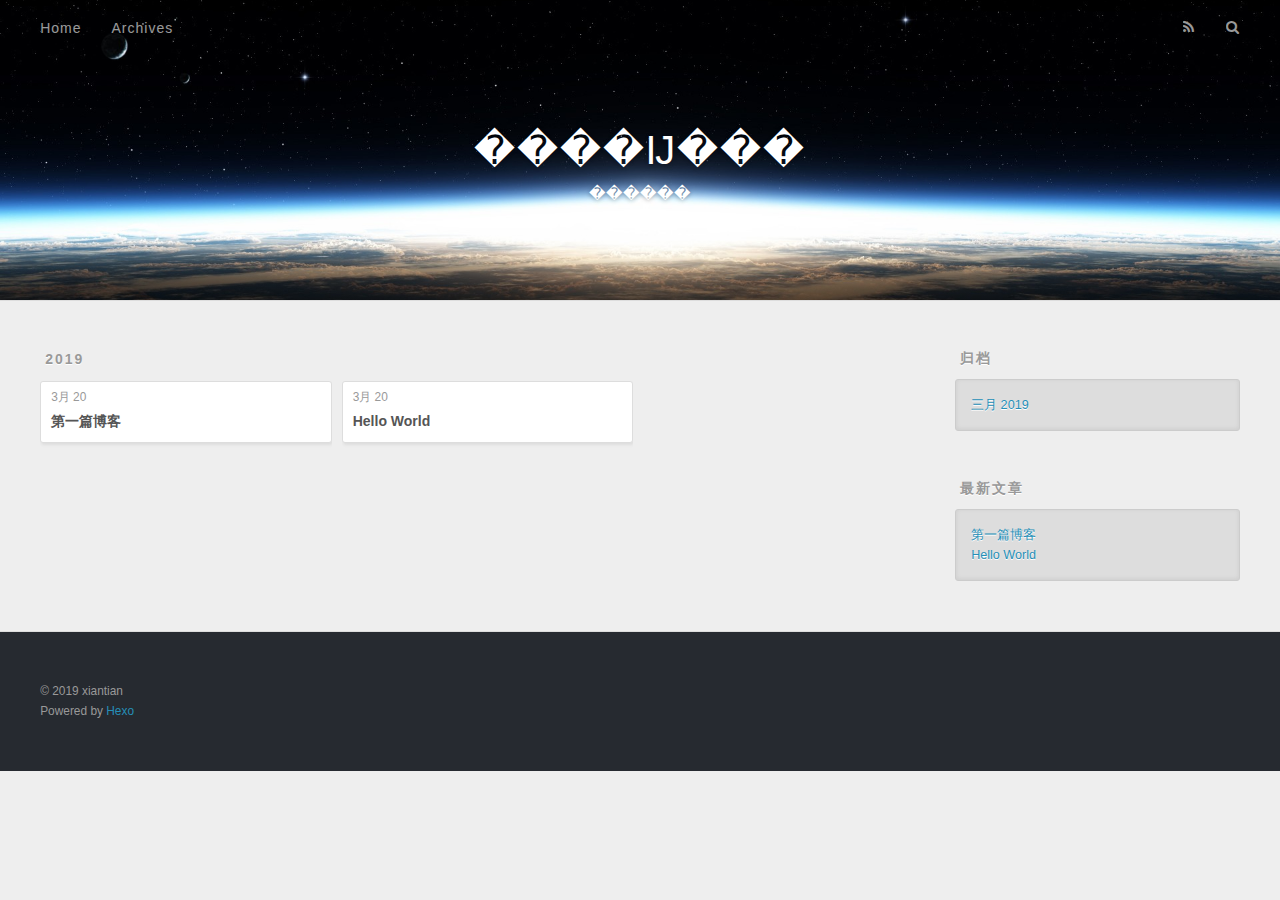
==== archives/index.html @ 9503720c "Site updated: 2019-03-20 21:01:47" ====
<!DOCTYPE html>
<html>
<head><meta name="generator" content="Hexo 3.8.0">
  <meta charset="utf-8">
  

  
  <title>归档 | ����Ĳ���</title>
  <meta name="viewport" content="width=device-width, initial-scale=1, maximum-scale=1">
  <meta name="description" content="�ò���֪ʶ��¼�Լ�ѧϰ�ϵ��������ĵ�">
<meta property="og:type" content="website">
<meta property="og:title" content="����Ĳ���">
<meta property="og:url" content="http://yoursite.com/archives/index.html">
<meta property="og:site_name" content="����Ĳ���">
<meta property="og:description" content="�ò���֪ʶ��¼�Լ�ѧϰ�ϵ��������ĵ�">
<meta property="og:locale" content="zh-CN">
<meta name="twitter:card" content="summary">
<meta name="twitter:title" content="����Ĳ���">
<meta name="twitter:description" content="�ò���֪ʶ��¼�Լ�ѧϰ�ϵ��������ĵ�">
  
    <link rel="alternate" href="/atom.xml" title="����Ĳ���" type="application/atom+xml">
  
  
    <link rel="icon" href="/favicon.png">
  
  
    <link href="//fonts.googleapis.com/css?family=Source+Code+Pro" rel="stylesheet" type="text/css">
  
  <link rel="stylesheet" href="/css/style.css">
</head>
</html>
<body>
  <div id="container">
    <div id="wrap">
      <header id="header">
  <div id="banner"></div>
  <div id="header-outer" class="outer">
    <div id="header-title" class="inner">
      <h1 id="logo-wrap">
        <a href="/" id="logo">����Ĳ���</a>
      </h1>
      
        <h2 id="subtitle-wrap">
          <a href="/" id="subtitle">������</a>
        </h2>
      
    </div>
    <div id="header-inner" class="inner">
      <nav id="main-nav">
        <a id="main-nav-toggle" class="nav-icon"></a>
        
          <a class="main-nav-link" href="/">Home</a>
        
          <a class="main-nav-link" href="/archives">Archives</a>
        
      </nav>
      <nav id="sub-nav">
        
          <a id="nav-rss-link" class="nav-icon" href="/atom.xml" title="RSS Feed"></a>
        
        <a id="nav-search-btn" class="nav-icon" title="搜索"></a>
      </nav>
      <div id="search-form-wrap">
        <form action="//google.com/search" method="get" accept-charset="UTF-8" class="search-form"><input type="search" name="q" class="search-form-input" placeholder="Search"><button type="submit" class="search-form-submit">&#xF002;</button><input type="hidden" name="sitesearch" value="http://yoursite.com"></form>
      </div>
    </div>
  </div>
</header>
      <div class="outer">
        <section id="main">
  
  
    
    
      
      
      <section class="archives-wrap">
        <div class="archive-year-wrap">
          <a href="/archives/2019" class="archive-year">2019</a>
        </div>
        <div class="archives">
    
    <article class="archive-article archive-type-post">
  <div class="archive-article-inner">
    <header class="archive-article-header">
      <a href="/2019/03/20/第一篇博客/" class="archive-article-date">
  <time datetime="2019-03-20T12:40:18.000Z" itemprop="datePublished">3月 20</time>
</a>
      
  
    <h1 itemprop="name">
      <a class="archive-article-title" href="/2019/03/20/第一篇博客/">第一篇博客</a>
    </h1>
  

    </header>
  </div>
</article>
  
    
    
    <article class="archive-article archive-type-post">
  <div class="archive-article-inner">
    <header class="archive-article-header">
      <a href="/2019/03/20/hello-world/" class="archive-article-date">
  <time datetime="2019-03-20T09:54:13.762Z" itemprop="datePublished">3月 20</time>
</a>
      
  
    <h1 itemprop="name">
      <a class="archive-article-title" href="/2019/03/20/hello-world/">Hello World</a>
    </h1>
  

    </header>
  </div>
</article>
  
  
    </div></section>
  


</section>
        
          <aside id="sidebar">
  
    

  
    

  
    
  
    
  <div class="widget-wrap">
    <h3 class="widget-title">归档</h3>
    <div class="widget">
      <ul class="archive-list"><li class="archive-list-item"><a class="archive-list-link" href="/archives/2019/03/">三月 2019</a></li></ul>
    </div>
  </div>


  
    
  <div class="widget-wrap">
    <h3 class="widget-title">最新文章</h3>
    <div class="widget">
      <ul>
        
          <li>
            <a href="/2019/03/20/第一篇博客/">第一篇博客</a>
          </li>
        
          <li>
            <a href="/2019/03/20/hello-world/">Hello World</a>
          </li>
        
      </ul>
    </div>
  </div>

  
</aside>
        
      </div>
      <footer id="footer">
  
  <div class="outer">
    <div id="footer-info" class="inner">
      &copy; 2019 xiantian<br>
      Powered by <a href="http://hexo.io/" target="_blank">Hexo</a>
    </div>
  </div>
</footer>
    </div>
    <nav id="mobile-nav">
  
    <a href="/" class="mobile-nav-link">Home</a>
  
    <a href="/archives" class="mobile-nav-link">Archives</a>
  
</nav>
    

<script src="//ajax.googleapis.com/ajax/libs/jquery/2.0.3/jquery.min.js"></script>


  <link rel="stylesheet" href="/fancybox/jquery.fancybox.css">
  <script src="/fancybox/jquery.fancybox.pack.js"></script>


<script src="/js/script.js"></script>



  </div>
</body>
</html>
---- css/style.css ----
body {
  width: 100%;
}
body:before,
body:after {
  content: "";
  display: table;
}
body:after {
  clear: both;
}
html,
body,
div,
span,
applet,
object,
iframe,
h1,
h2,
h3,
h4,
h5,
h6,
p,
blockquote,
pre,
a,
abbr,
acronym,
address,
big,
cite,
code,
del,
dfn,
em,
img,
ins,
kbd,
q,
s,
samp,
small,
strike,
strong,
sub,
sup,
tt,
var,
dl,
dt,
dd,
ol,
ul,
li,
fieldset,
form,
label,
legend,
table,
caption,
tbody,
tfoot,
thead,
tr,
th,
td {
  margin: 0;
  padding: 0;
  border: 0;
  outline: 0;
  font-weight: inherit;
  font-style: inherit;
  font-family: inherit;
  font-size: 100%;
  vertical-align: baseline;
}
body {
  line-height: 1;
  color: #000;
  background: #fff;
}
ol,
ul {
  list-style: none;
}
table {
  border-collapse: separate;
  border-spacing: 0;
  vertical-align: middle;
}
caption,
th,
td {
  text-align: left;
  font-weight: normal;
  vertical-align: middle;
}
a img {
  border: none;
}
input,
button {
  margin: 0;
  padding: 0;
}
input::-moz-focus-inner,
button::-moz-focus-inner {
  border: 0;
  padding: 0;
}
@font-face {
  font-family: FontAwesome;
  font-style: normal;
  font-weight: normal;
  src: url("fonts/fontawesome-webfont.eot?v=#4.0.3");
  src: url("fonts/fontawesome-webfont.eot?#iefix&v=#4.0.3") format("embedded-opentype"), url("fonts/fontawesome-webfont.woff?v=#4.0.3") format("woff"), url("fonts/fontawesome-webfont.ttf?v=#4.0.3") format("truetype"), url("fonts/fontawesome-webfont.svg#fontawesomeregular?v=#4.0.3") format("svg");
}
html,
body,
#container {
  height: 100%;
}
body {
  background: #eee;
  font: 14px -apple-system, BlinkMacSystemFont, "Segoe UI", "Roboto", "Oxygen", "Ubuntu", "Cantarell", "Fira Sans", "Droid Sans", "Helvetica Neue", sans-serif;
  -webkit-text-size-adjust: 100%;
}
.outer {
  max-width: 1220px;
  margin: 0 auto;
  padding: 0 20px;
}
.outer:before,
.outer:after {
  content: "";
  display: table;
}
.outer:after {
  clear: both;
}
.inner {
  display: inline;
  float: left;
  width: 98.33333333333333%;
  margin: 0 0.833333333333333%;
}
.left,
.alignleft {
  float: left;
}
.right,
.alignright {
  float: right;
}
.clear {
  clear: both;
}
#container {
  position: relative;
}
.mobile-nav-on {
  overflow: hidden;
}
#wrap {
  height: 100%;
  width: 100%;
  position: absolute;
  top: 0;
  left: 0;
  -webkit-transition: 0.2s ease-out;
  -moz-transition: 0.2s ease-out;
  -ms-transition: 0.2s ease-out;
  transition: 0.2s ease-out;
  z-index: 1;
  background: #eee;
}
.mobile-nav-on #wrap {
  left: 280px;
}
@media screen and (min-width: 768px) {
  #main {
    display: inline;
    float: left;
    width: 73.33333333333333%;
    margin: 0 0.833333333333333%;
  }
}
.article-date,
.article-category-link,
.archive-year,
.widget-title {
  text-decoration: none;
  text-transform: uppercase;
  letter-spacing: 2px;
  color: #999;
  margin-bottom: 1em;
  margin-left: 5px;
  line-height: 1em;
  text-shadow: 0 1px #fff;
  font-weight: bold;
}
.article-inner,
.archive-article-inner {
  background: #fff;
  -webkit-box-shadow: 1px 2px 3px #ddd;
  box-shadow: 1px 2px 3px #ddd;
  border: 1px solid #ddd;
  border-radius: 3px;
}
.article-entry h1,
.widget h1 {
  font-size: 2em;
}
.article-entry h2,
.widget h2 {
  font-size: 1.5em;
}
.article-entry h3,
.widget h3 {
  font-size: 1.3em;
}
.article-entry h4,
.widget h4 {
  font-size: 1.2em;
}
.article-entry h5,
.widget h5 {
  font-size: 1em;
}
.article-entry h6,
.widget h6 {
  font-size: 1em;
  color: #999;
}
.article-entry hr,
.widget hr {
  border: 1px dashed #ddd;
}
.article-entry strong,
.widget strong {
  font-weight: bold;
}
.article-entry em,
.widget em,
.article-entry cite,
.widget cite {
  font-style: italic;
}
.article-entry sup,
.widget sup,
.article-entry sub,
.widget sub {
  font-size: 0.75em;
  line-height: 0;
  position: relative;
  vertical-align: baseline;
}
.article-entry sup,
.widget sup {
  top: -0.5em;
}
.article-entry sub,
.widget sub {
  bottom: -0.2em;
}
.article-entry small,
.widget small {
  font-size: 0.85em;
}
.article-entry acronym,
.widget acronym,
.article-entry abbr,
.widget abbr {
  border-bottom: 1px dotted;
}
.article-entry ul,
.widget ul,
.article-entry ol,
.widget ol,
.article-entry dl,
.widget dl {
  margin: 0 20px;
  line-height: 1.6em;
}
.article-entry ul ul,
.widget ul ul,
.article-entry ol ul,
.widget ol ul,
.article-entry ul ol,
.widget ul ol,
.article-entry ol ol,
.widget ol ol {
  margin-top: 0;
  margin-bottom: 0;
}
.article-entry ul,
.widget ul {
  list-style: disc;
}
.article-entry ol,
.widget ol {
  list-style: decimal;
}
.article-entry dt,
.widget dt {
  font-weight: bold;
}
#header {
  height: 300px;
  position: relative;
  border-bottom: 1px solid #ddd;
}
#header:before,
#header:after {
  content: "";
  position: absolute;
  left: 0;
  right: 0;
  height: 40px;
}
#header:before {
  top: 0;
  background: -webkit-linear-gradient(rgba(0,0,0,0.2), transparent);
  background: -moz-linear-gradient(rgba(0,0,0,0.2), transparent);
  background: -ms-linear-gradient(rgba(0,0,0,0.2), transparent);
  background: linear-gradient(rgba(0,0,0,0.2), transparent);
}
#header:after {
  bottom: 0;
  background: -webkit-linear-gradient(transparent, rgba(0,0,0,0.2));
  background: -moz-linear-gradient(transparent, rgba(0,0,0,0.2));
  background: -ms-linear-gradient(transparent, rgba(0,0,0,0.2));
  background: linear-gradient(transparent, rgba(0,0,0,0.2));
}
#header-outer {
  height: 100%;
  position: relative;
}
#header-inner {
  position: relative;
  overflow: hidden;
}
#banner {
  position: absolute;
  top: 0;
  left: 0;
  width: 100%;
  height: 100%;
  background: url("images/banner.jpg") center #000;
  -webkit-background-size: cover;
  -moz-background-size: cover;
  background-size: cover;
  z-index: -1;
}
#header-title {
  text-align: center;
  height: 40px;
  position: absolute;
  top: 50%;
  left: 0;
  margin-top: -20px;
}
#logo,
#subtitle {
  text-decoration: none;
  color: #fff;
  font-weight: 300;
  text-shadow: 0 1px 4px rgba(0,0,0,0.3);
}
#logo {
  font-size: 40px;
  line-height: 40px;
  letter-spacing: 2px;
}
#subtitle {
  font-size: 16px;
  line-height: 16px;
  letter-spacing: 1px;
}
#subtitle-wrap {
  margin-top: 16px;
}
#main-nav {
  float: left;
  margin-left: -15px;
}
.nav-icon,
.main-nav-link {
  float: left;
  color: #fff;
  opacity: 0.6;
  text-decoration: none;
  text-shadow: 0 1px rgba(0,0,0,0.2);
  -webkit-transition: opacity 0.2s;
  -moz-transition: opacity 0.2s;
  -ms-transition: opacity 0.2s;
  transition: opacity 0.2s;
  display: block;
  padding: 20px 15px;
}
.nav-icon:hover,
.main-nav-link:hover {
  opacity: 1;
}
.nav-icon {
  font-family: FontAwesome;
  text-align: center;
  font-size: 14px;
  width: 14px;
  height: 14px;
  padding: 20px 15px;
  position: relative;
  cursor: pointer;
}
.main-nav-link {
  font-weight: 300;
  letter-spacing: 1px;
}
@media screen and (max-width: 479px) {
  .main-nav-link {
    display: none;
  }
}
#main-nav-toggle {
  display: none;
}
#main-nav-toggle:before {
  content: "\f0c9";
}
@media screen and (max-width: 479px) {
  #main-nav-toggle {
    display: block;
  }
}
#sub-nav {
  float: right;
  margin-right: -15px;
}
#nav-rss-link:before {
  content: "\f09e";
}
#nav-search-btn:before {
  content: "\f002";
}
#search-form-wrap {
  position: absolute;
  top: 15px;
  width: 150px;
  height: 30px;
  right: -150px;
  opacity: 0;
  -webkit-transition: 0.2s ease-out;
  -moz-transition: 0.2s ease-out;
  -ms-transition: 0.2s ease-out;
  transition: 0.2s ease-out;
}
#search-form-wrap.on {
  opacity: 1;
  right: 0;
}
@media screen and (max-width: 479px) {
  #search-form-wrap {
    width: 100%;
    right: -100%;
  }
}
.search-form {
  position: absolute;
  top: 0;
  left: 0;
  right: 0;
  background: #fff;
  padding: 5px 15px;
  border-radius: 15px;
  -webkit-box-shadow: 0 0 10px rgba(0,0,0,0.3);
  box-shadow: 0 0 10px rgba(0,0,0,0.3);
}
.search-form-input {
  border: none;
  background: none;
  color: #555;
  width: 100%;
  font: 13px -apple-system, BlinkMacSystemFont, "Segoe UI", "Roboto", "Oxygen", "Ubuntu", "Cantarell", "Fira Sans", "Droid Sans", "Helvetica Neue", sans-serif;
  outline: none;
}
.search-form-input::-webkit-search-results-decoration,
.search-form-input::-webkit-search-cancel-button {
  -webkit-appearance: none;
}
.search-form-submit {
  position: absolute;
  top: 50%;
  right: 10px;
  margin-top: -7px;
  font: 13px FontAwesome;
  border: none;
  background: none;
  color: #bbb;
  cursor: pointer;
}
.search-form-submit:hover,
.search-form-submit:focus {
  color: #777;
}
.article {
  margin: 50px 0;
}
.article-inner {
  overflow: hidden;
}
.article-meta:before,
.article-meta:after {
  content: "";
  display: table;
}
.article-meta:after {
  clear: both;
}
.article-date {
  float: left;
}
.article-category {
  float: left;
  line-height: 1em;
  color: #ccc;
  text-shadow: 0 1px #fff;
  margin-left: 8px;
}
.article-category:before {
  content: "\2022";
}
.article-category-link {
  margin: 0 12px 1em;
}
.article-header {
  padding: 20px 20px 0;
}
.article-title {
  text-decoration: none;
  font-size: 2em;
  font-weight: bold;
  color: #555;
  line-height: 1.1em;
  -webkit-transition: color 0.2s;
  -moz-transition: color 0.2s;
  -ms-transition: color 0.2s;
  transition: color 0.2s;
}
a.article-title:hover {
  color: #258fb8;
}
.article-entry {
  color: #555;
  padding: 0 20px;
}
.article-entry:before,
.article-entry:after {
  content: "";
  display: table;
}
.article-entry:after {
  clear: both;
}
.article-entry p,
.article-entry table {
  line-height: 1.6em;
  margin: 1.6em 0;
}
.article-entry h1,
.article-entry h2,
.article-entry h3,
.article-entry h4,
.article-entry h5,
.article-entry h6 {
  font-weight: bold;
}
.article-entry h1,
.article-entry h2,
.article-entry h3,
.article-entry h4,
.article-entry h5,
.article-entry h6 {
  line-height: 1.1em;
  margin: 1.1em 0;
}
.article-entry a {
  color: #258fb8;
  text-decoration: none;
}
.article-entry a:hover {
  text-decoration: underline;
}
.article-entry ul,
.article-entry ol,
.article-entry dl {
  margin-top: 1.6em;
  margin-bottom: 1.6em;
}
.article-entry img,
.article-entry video {
  max-width: 100%;
  height: auto;
  display: block;
  margin: auto;
}
.article-entry iframe {
  border: none;
}
.article-entry table {
  width: 100%;
  border-collapse: collapse;
  border-spacing: 0;
}
.article-entry th {
  font-weight: bold;
  border-bottom: 3px solid #ddd;
  padding-bottom: 0.5em;
}
.article-entry td {
  border-bottom: 1px solid #ddd;
  padding: 10px 0;
}
.article-entry blockquote {
  font-family: Georgia, "Times New Roman", serif;
  font-size: 1.4em;
  margin: 1.6em 20px;
  text-align: center;
}
.article-entry blockquote footer {
  font-size: 14px;
  margin: 1.6em 0;
  font-family: -apple-system, BlinkMacSystemFont, "Segoe UI", "Roboto", "Oxygen", "Ubuntu", "Cantarell", "Fira Sans", "Droid Sans", "Helvetica Neue", sans-serif;
}
.article-entry blockquote footer cite:before {
  content: "—";
  padding: 0 0.5em;
}
.article-entry .pullquote {
  text-align: left;
  width: 45%;
  margin: 0;
}
.article-entry .pullquote.left {
  margin-left: 0.5em;
  margin-right: 1em;
}
.article-entry .pullquote.right {
  margin-right: 0.5em;
  margin-left: 1em;
}
.article-entry .caption {
  color: #999;
  display: block;
  font-size: 0.9em;
  margin-top: 0.5em;
  position: relative;
  text-align: center;
}
.article-entry .video-container {
  position: relative;
  padding-top: 56.25%;
  height: 0;
  overflow: hidden;
}
.article-entry .video-container iframe,
.article-entry .video-container object,
.article-entry .video-container embed {
  position: absolute;
  top: 0;
  left: 0;
  width: 100%;
  height: 100%;
  margin-top: 0;
}
.article-more-link a {
  display: inline-block;
  line-height: 1em;
  padding: 6px 15px;
  border-radius: 15px;
  background: #eee;
  color: #999;
  text-shadow: 0 1px #fff;
  text-decoration: none;
}
.article-more-link a:hover {
  background: #258fb8;
  color: #fff;
  text-decoration: none;
  text-shadow: 0 1px #1e7293;
}
.article-footer {
  font-size: 0.85em;
  line-height: 1.6em;
  border-top: 1px solid #ddd;
  padding-top: 1.6em;
  margin: 0 20px 20px;
}
.article-footer:before,
.article-footer:after {
  content: "";
  display: table;
}
.article-footer:after {
  clear: both;
}
.article-footer a {
  color: #999;
  text-decoration: none;
}
.article-footer a:hover {
  color: #555;
}
.article-tag-list-item {
  float: left;
  margin-right: 10px;
}
.article-tag-list-link:before {
  content: "#";
}
.article-comment-link {
  float: right;
}
.article-comment-link:before {
  content: "\f075";
  font-family: FontAwesome;
  padding-right: 8px;
}
.article-share-link {
  cursor: pointer;
  float: right;
  margin-left: 20px;
}
.article-share-link:before {
  content: "\f064";
  font-family: FontAwesome;
  padding-right: 6px;
}
#article-nav {
  position: relative;
}
#article-nav:before,
#article-nav:after {
  content: "";
  display: table;
}
#article-nav:after {
  clear: both;
}
@media screen and (min-width: 768px) {
  #article-nav {
    margin: 50px 0;
  }
  #article-nav:before {
    width: 8px;
    height: 8px;
    position: absolute;
    top: 50%;
    left: 50%;
    margin-top: -4px;
    margin-left: -4px;
    content: "";
    border-radius: 50%;
    background: #ddd;
    -webkit-box-shadow: 0 1px 2px #fff;
    box-shadow: 0 1px 2px #fff;
  }
}
.article-nav-link-wrap {
  text-decoration: none;
  text-shadow: 0 1px #fff;
  color: #999;
  -webkit-box-sizing: border-box;
  -moz-box-sizing: border-box;
  box-sizing: border-box;
  margin-top: 50px;
  text-align: center;
  display: block;
}
.article-nav-link-wrap:hover {
  color: #555;
}
@media screen and (min-width: 768px) {
  .article-nav-link-wrap {
    width: 50%;
    margin-top: 0;
  }
}
@media screen and (min-width: 768px) {
  #article-nav-newer {
    float: left;
    text-align: right;
    padding-right: 20px;
  }
}
@media screen and (min-width: 768px) {
  #article-nav-older {
    float: right;
    text-align: left;
    padding-left: 20px;
  }
}
.article-nav-caption {
  text-transform: uppercase;
  letter-spacing: 2px;
  color: #ddd;
  line-height: 1em;
  font-weight: bold;
}
#article-nav-newer .article-nav-caption {
  margin-right: -2px;
}
.article-nav-title {
  font-size: 0.85em;
  line-height: 1.6em;
  margin-top: 0.5em;
}
.article-share-box {
  position: absolute;
  display: none;
  background: #fff;
  -webkit-box-shadow: 1px 2px 10px rgba(0,0,0,0.2);
  box-shadow: 1px 2px 10px rgba(0,0,0,0.2);
  border-radius: 3px;
  margin-left: -145px;
  overflow: hidden;
  z-index: 1;
}
.article-share-box.on {
  display: block;
}
.article-share-input {
  width: 100%;
  background: none;
  -webkit-box-sizing: border-box;
  -moz-box-sizing: border-box;
  box-sizing: border-box;
  font: 14px -apple-system, BlinkMacSystemFont, "Segoe UI", "Roboto", "Oxygen", "Ubuntu", "Cantarell", "Fira Sans", "Droid Sans", "Helvetica Neue", sans-serif;
  padding: 0 15px;
  color: #555;
  outline: none;
  border: 1px solid #ddd;
  border-radius: 3px 3px 0 0;
  height: 36px;
  line-height: 36px;
}
.article-share-links {
  background: #eee;
}
.article-share-links:before,
.article-share-links:after {
  content: "";
  display: table;
}
.article-share-links:after {
  clear: both;
}
.article-share-twitter,
.article-share-facebook,
.article-share-pinterest,
.article-share-google {
  width: 50px;
  height: 36px;
  display: block;
  float: left;
  position: relative;
  color: #999;
  text-shadow: 0 1px #fff;
}
.article-share-twitter:before,
.article-share-facebook:before,
.article-share-pinterest:before,
.article-share-google:before {
  font-size: 20px;
  font-family: FontAwesome;
  width: 20px;
  height: 20px;
  position: absolute;
  top: 50%;
  left: 50%;
  margin-top: -10px;
  margin-left: -10px;
  text-align: center;
}
.article-share-twitter:hover,
.article-share-facebook:hover,
.article-share-pinterest:hover,
.article-share-google:hover {
  color: #fff;
}
.article-share-twitter:before {
  content: "\f099";
}
.article-share-twitter:hover {
  background: #00aced;
  text-shadow: 0 1px #008abe;
}
.article-share-facebook:before {
  content: "\f09a";
}
.article-share-facebook:hover {
  background: #3b5998;
  text-shadow: 0 1px #2f477a;
}
.article-share-pinterest:before {
  content: "\f0d2";
}
.article-share-pinterest:hover {
  background: #cb2027;
  text-shadow: 0 1px #a21a1f;
}
.article-share-google:before {
  content: "\f0d5";
}
.article-share-google:hover {
  background: #dd4b39;
  text-shadow: 0 1px #be3221;
}
.article-gallery {
  background: #000;
  position: relative;
}
.article-gallery-photos {
  position: relative;
  overflow: hidden;
}
.article-gallery-img {
  display: none;
  max-width: 100%;
}
.article-gallery-img:first-child {
  display: block;
}
.article-gallery-img.loaded {
  position: absolute;
  display: block;
}
.article-gallery-img img {
  display: block;
  max-width: 100%;
  margin: 0 auto;
}
#comments {
  background: #fff;
  -webkit-box-shadow: 1px 2px 3px #ddd;
  box-shadow: 1px 2px 3px #ddd;
  padding: 20px;
  border: 1px solid #ddd;
  border-radius: 3px;
  margin: 50px 0;
}
#comments a {
  color: #258fb8;
}
.archives-wrap {
  margin: 50px 0;
}
.archives:before,
.archives:after {
  content: "";
  display: table;
}
.archives:after {
  clear: both;
}
.archive-year-wrap {
  margin-bottom: 1em;
}
.archives {
  -webkit-column-gap: 10px;
  -moz-column-gap: 10px;
  column-gap: 10px;
}
@media screen and (min-width: 480px) and (max-width: 767px) {
  .archives {
    -webkit-column-count: 2;
    -moz-column-count: 2;
    column-count: 2;
  }
}
@media screen and (min-width: 768px) {
  .archives {
    -webkit-column-count: 3;
    -moz-column-count: 3;
    column-count: 3;
  }
}
.archive-article {
  -webkit-column-break-inside: avoid;
  page-break-inside: avoid;
  overflow: hidden;
  break-inside: avoid-column;
}
.archive-article-inner {
  padding: 10px;
  margin-bottom: 15px;
}
.archive-article-title {
  text-decoration: none;
  font-weight: bold;
  color: #555;
  -webkit-transition: color 0.2s;
  -moz-transition: color 0.2s;
  -ms-transition: color 0.2s;
  transition: color 0.2s;
  line-height: 1.6em;
}
.archive-article-title:hover {
  color: #258fb8;
}
.archive-article-footer {
  margin-top: 1em;
}
.archive-article-date {
  color: #999;
  text-decoration: none;
  font-size: 0.85em;
  line-height: 1em;
  margin-bottom: 0.5em;
  display: block;
}
#page-nav {
  margin: 50px auto;
  background: #fff;
  -webkit-box-shadow: 1px 2px 3px #ddd;
  box-shadow: 1px 2px 3px #ddd;
  border: 1px solid #ddd;
  border-radius: 3px;
  text-align: center;
  color: #999;
  overflow: hidden;
}
#page-nav:before,
#page-nav:after {
  content: "";
  display: table;
}
#page-nav:after {
  clear: both;
}
#page-nav a,
#page-nav span {
  padding: 10px 20px;
  line-height: 1;
  height: 2ex;
}
#page-nav a {
  color: #999;
  text-decoration: none;
}
#page-nav a:hover {
  background: #999;
  color: #fff;
}
#page-nav .prev {
  float: left;
}
#page-nav .next {
  float: right;
}
#page-nav .page-number {
  display: inline-block;
}
@media screen and (max-width: 479px) {
  #page-nav .page-number {
    display: none;
  }
}
#page-nav .current {
  color: #555;
  font-weight: bold;
}
#page-nav .space {
  color: #ddd;
}
#footer {
  background: #262a30;
  padding: 50px 0;
  border-top: 1px solid #ddd;
  color: #999;
}
#footer a {
  color: #258fb8;
  text-decoration: none;
}
#footer a:hover {
  text-decoration: underline;
}
#footer-info {
  line-height: 1.6em;
  font-size: 0.85em;
}
.article-entry pre,
.article-entry .highlight {
  background: #2d2d2d;
  margin: 0 -20px;
  padding: 15px 20px;
  border-style: solid;
  border-color: #ddd;
  border-width: 1px 0;
  overflow: auto;
  color: #ccc;
  line-height: 22.400000000000002px;
}
.article-entry .highlight .gutter pre,
.article-entry .gist .gist-file .gist-data .line-numbers {
  color: #666;
  font-size: 0.85em;
}
.article-entry pre,
.article-entry code {
  font-family: "Source Code Pro", Consolas, Monaco, Menlo, Consolas, monospace;
}
.article-entry code {
  background: #eee;
  text-shadow: 0 1px #fff;
  padding: 0 0.3em;
}
.article-entry pre code {
  background: none;
  text-shadow: none;
  padding: 0;
}
.article-entry .highlight pre {
  border: none;
  margin: 0;
  padding: 0;
}
.article-entry .highlight table {
  margin: 0;
  width: auto;
}
.article-entry .highlight td {
  border: none;
  padding: 0;
}
.article-entry .highlight figcaption {
  font-size: 0.85em;
  color: #999;
  line-height: 1em;
  margin-bottom: 1em;
}
.article-entry .highlight figcaption:before,
.article-entry .highlight figcaption:after {
  content: "";
  display: table;
}
.article-entry .highlight figcaption:after {
  clear: both;
}
.article-entry .highlight figcaption a {
  float: right;
}
.article-entry .highlight .gutter pre {
  text-align: right;
  padding-right: 20px;
}
.article-entry .highlight .line {
  height: 22.400000000000002px;
}
.article-entry .highlight .line.marked {
  background: #515151;
}
.article-entry .gist {
  margin: 0 -20px;
  border-style: solid;
  border-color: #ddd;
  border-width: 1px 0;
  background: #2d2d2d;
  padding: 15px 20px 15px 0;
}
.article-entry .gist .gist-file {
  border: none;
  font-family: "Source Code Pro", Consolas, Monaco, Menlo, Consolas, monospace;
  margin: 0;
}
.article-entry .gist .gist-file .gist-data {
  background: none;
  border: none;
}
.article-entry .gist .gist-file .gist-data .line-numbers {
  background: none;
  border: none;
  padding: 0 20px 0 0;
}
.article-entry .gist .gist-file .gist-data .line-data {
  padding: 0 !important;
}
.article-entry .gist .gist-file .highlight {
  margin: 0;
  padding: 0;
  border: none;
}
.article-entry .gist .gist-file .gist-meta {
  background: #2d2d2d;
  color: #999;
  font: 0.85em -apple-system, BlinkMacSystemFont, "Segoe UI", "Roboto", "Oxygen", "Ubuntu", "Cantarell", "Fira Sans", "Droid Sans", "Helvetica Neue", sans-serif;
  text-shadow: 0 0;
  padding: 0;
  margin-top: 1em;
  margin-left: 20px;
}
.article-entry .gist .gist-file .gist-meta a {
  color: #258fb8;
  font-weight: normal;
}
.article-entry .gist .gist-file .gist-meta a:hover {
  text-decoration: underline;
}
pre .comment,
pre .title {
  color: #999;
}
pre .variable,
pre .attribute,
pre .tag,
pre .regexp,
pre .ruby .constant,
pre .xml .tag .title,
pre .xml .pi,
pre .xml .doctype,
pre .html .doctype,
pre .css .id,
pre .css .class,
pre .css .pseudo {
  color: #f2777a;
}
pre .number,
pre .preprocessor,
pre .built_in,
pre .literal,
pre .params,
pre .constant {
  color: #f99157;
}
pre .class,
pre .ruby .class .title,
pre .css .rules .attribute {
  color: #9c9;
}
pre .string,
pre .value,
pre .inheritance,
pre .header,
pre .ruby .symbol,
pre .xml .cdata {
  color: #9c9;
}
pre .css .hexcolor {
  color: #6cc;
}
pre .function,
pre .python .decorator,
pre .python .title,
pre .ruby .function .title,
pre .ruby .title .keyword,
pre .perl .sub,
pre .javascript .title,
pre .coffeescript .title {
  color: #69c;
}
pre .keyword,
pre .javascript .function {
  color: #c9c;
}
@media screen and (max-width: 479px) {
  #mobile-nav {
    position: absolute;
    top: 0;
    left: 0;
    width: 280px;
    height: 100%;
    background: #191919;
    border-right: 1px solid #fff;
  }
}
@media screen and (max-width: 479px) {
  .mobile-nav-link {
    display: block;
    color: #999;
    text-decoration: none;
    padding: 15px 20px;
    font-weight: bold;
  }
  .mobile-nav-link:hover {
    color: #fff;
  }
}
@media screen and (min-width: 768px) {
  #sidebar {
    display: inline;
    float: left;
    width: 23.333333333333332%;
    margin: 0 0.833333333333333%;
  }
}
.widget-wrap {
  margin: 50px 0;
}
.widget {
  color: #777;
  text-shadow: 0 1px #fff;
  background: #ddd;
  -webkit-box-shadow: 0 -1px 4px #ccc inset;
  box-shadow: 0 -1px 4px #ccc inset;
  border: 1px solid #ccc;
  padding: 15px;
  border-radius: 3px;
}
.widget a {
  color: #258fb8;
  text-decoration: none;
}
.widget a:hover {
  text-decoration: underline;
}
.widget ul ul,
.widget ol ul,
.widget dl ul,
.widget ul ol,
.widget ol ol,
.widget dl ol,
.widget ul dl,
.widget ol dl,
.widget dl dl {
  margin-left: 15px;
  list-style: disc;
}
.widget {
  line-height: 1.6em;
  word-wrap: break-word;
  font-size: 0.9em;
}
.widget ul,
.widget ol {
  list-style: none;
  margin: 0;
}
.widget ul ul,
.widget ol ul,
.widget ul ol,
.widget ol ol {
  margin: 0 20px;
}
.widget ul ul,
.widget ol ul {
  list-style: disc;
}
.widget ul ol,
.widget ol ol {
  list-style: decimal;
}
.category-list-count,
.tag-list-count,
.archive-list-count {
  padding-left: 5px;
  color: #999;
  font-size: 0.85em;
}
.category-list-count:before,
.tag-list-count:before,
.archive-list-count:before {
  content: "(";
}
.category-list-count:after,
.tag-list-count:after,
.archive-list-count:after {
  content: ")";
}
.tagcloud a {
  margin-right: 5px;
  display: inline-block;
}
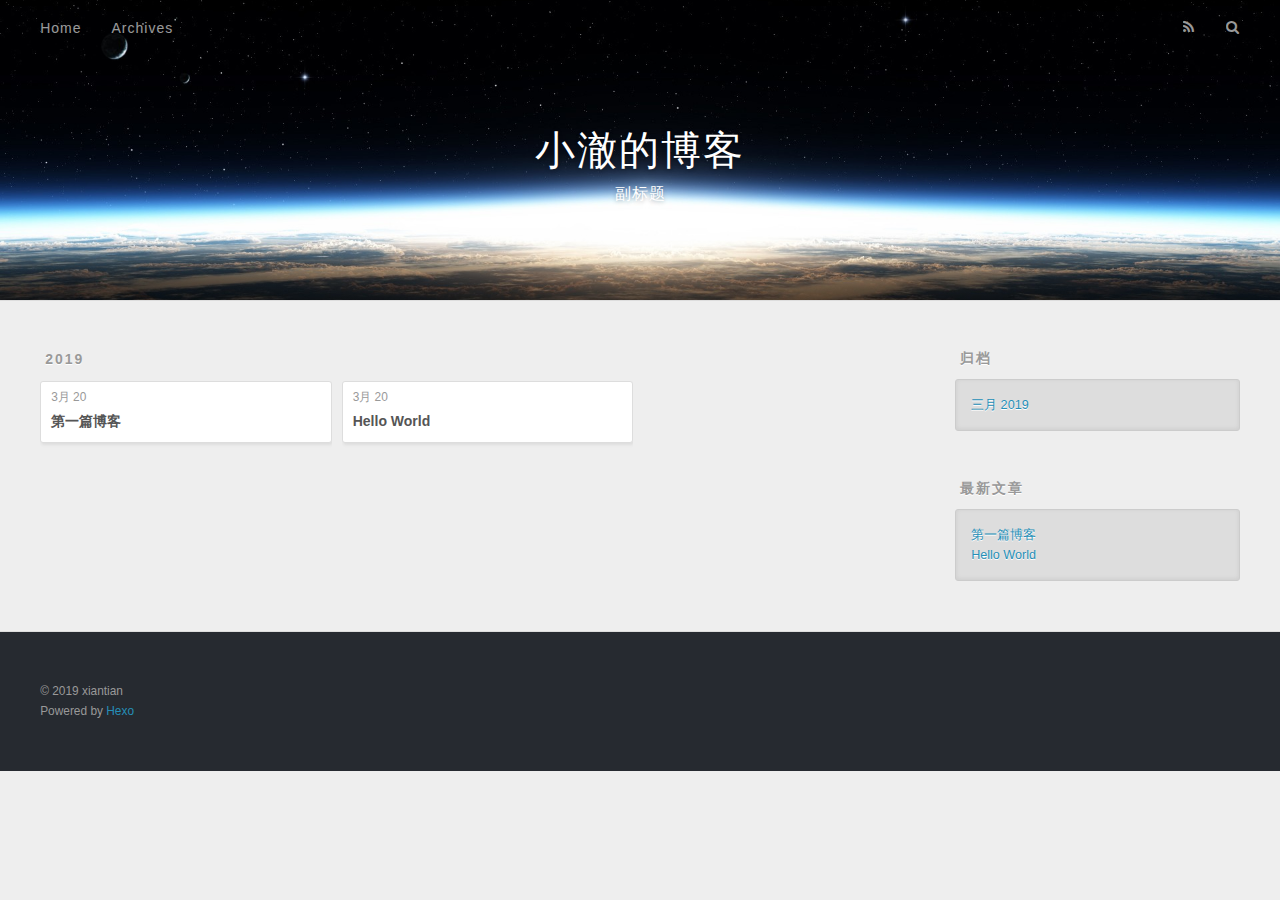
==== commit c5d814bf: "Site updated: 2019-03-20 21:08:45" ====
--- a/archives/index.html
+++ b/archives/index.html
@@ -5,20 +5,17 @@
   
 
   
-  <title>归档 | ����Ĳ���</title>
+  <title>归档 | 小澈的博客</title>
   <meta name="viewport" content="width=device-width, initial-scale=1, maximum-scale=1">
-  <meta name="description" content="�ò���֪ʶ��¼�Լ�ѧϰ�ϵ��������ĵ�">
-<meta property="og:type" content="website">
-<meta property="og:title" content="����Ĳ���">
+  <meta property="og:type" content="website">
+<meta property="og:title" content="小澈的博客">
 <meta property="og:url" content="http://yoursite.com/archives/index.html">
-<meta property="og:site_name" content="����Ĳ���">
-<meta property="og:description" content="�ò���֪ʶ��¼�Լ�ѧϰ�ϵ��������ĵ�">
+<meta property="og:site_name" content="小澈的博客">
 <meta property="og:locale" content="zh-CN">
 <meta name="twitter:card" content="summary">
-<meta name="twitter:title" content="����Ĳ���">
-<meta name="twitter:description" content="�ò���֪ʶ��¼�Լ�ѧϰ�ϵ��������ĵ�">
+<meta name="twitter:title" content="小澈的博客">
   
-    <link rel="alternate" href="/atom.xml" title="����Ĳ���" type="application/atom+xml">
+    <link rel="alternate" href="/atom.xml" title="小澈的博客" type="application/atom+xml">
   
   
     <link rel="icon" href="/favicon.png">
@@ -37,11 +34,11 @@
   <div id="header-outer" class="outer">
     <div id="header-title" class="inner">
       <h1 id="logo-wrap">
-        <a href="/" id="logo">����Ĳ���</a>
+        <a href="/" id="logo">小澈的博客</a>
       </h1>
       
         <h2 id="subtitle-wrap">
-          <a href="/" id="subtitle">������</a>
+          <a href="/" id="subtitle">副标题</a>
         </h2>
       
     </div>
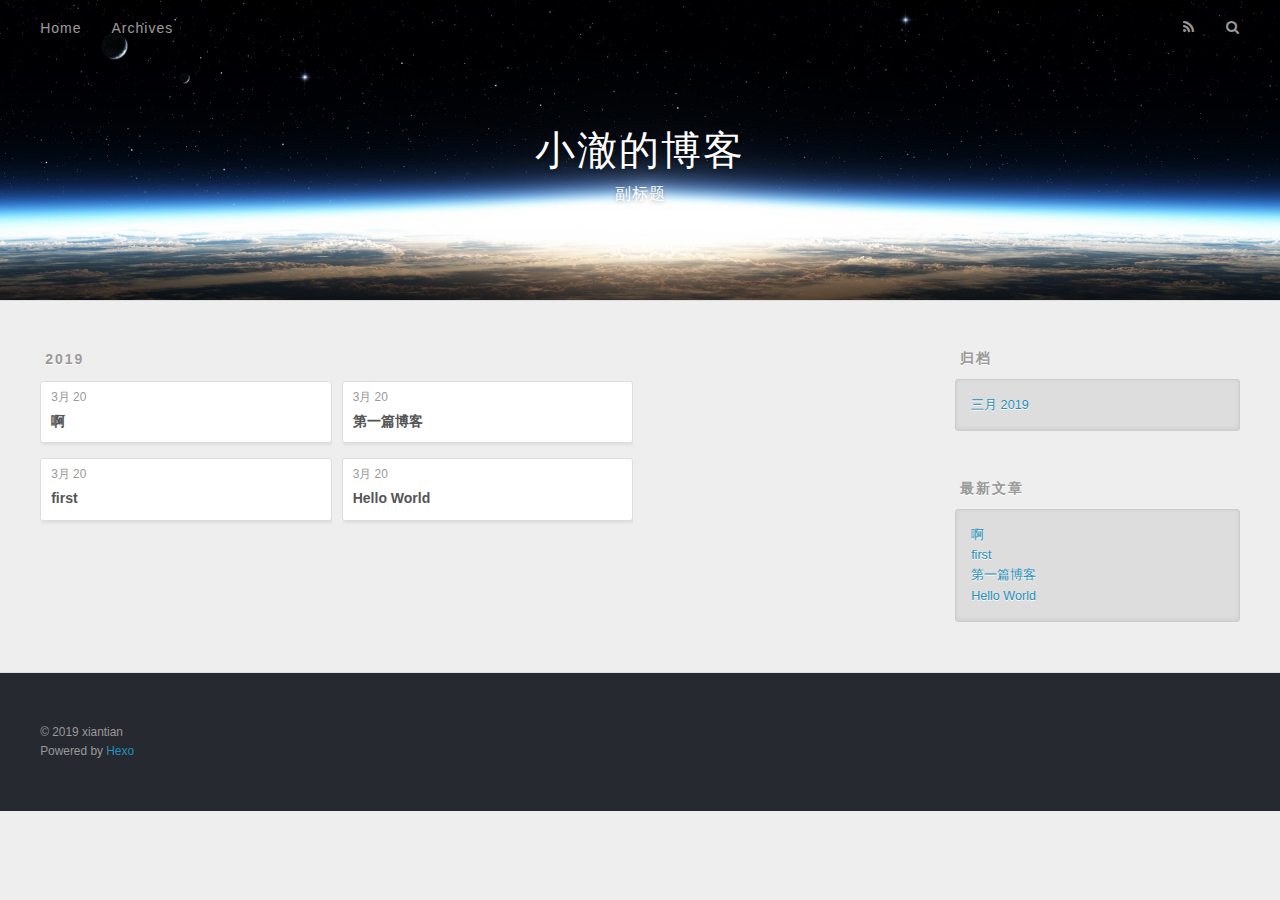
==== commit b81caee4: "Site updated: 2019-03-20 21:28:47" ====
--- a/archives/index.html
+++ b/archives/index.html
@@ -80,6 +80,44 @@
     <article class="archive-article archive-type-post">
   <div class="archive-article-inner">
     <header class="archive-article-header">
+      <a href="/2019/03/20/啊/" class="archive-article-date">
+  <time datetime="2019-03-20T13:26:36.000Z" itemprop="datePublished">3月 20</time>
+</a>
+      
+  
+    <h1 itemprop="name">
+      <a class="archive-article-title" href="/2019/03/20/啊/">啊</a>
+    </h1>
+  
+
+    </header>
+  </div>
+</article>
+  
+    
+    
+    <article class="archive-article archive-type-post">
+  <div class="archive-article-inner">
+    <header class="archive-article-header">
+      <a href="/2019/03/20/first/" class="archive-article-date">
+  <time datetime="2019-03-20T13:25:37.000Z" itemprop="datePublished">3月 20</time>
+</a>
+      
+  
+    <h1 itemprop="name">
+      <a class="archive-article-title" href="/2019/03/20/first/">first</a>
+    </h1>
+  
+
+    </header>
+  </div>
+</article>
+  
+    
+    
+    <article class="archive-article archive-type-post">
+  <div class="archive-article-inner">
+    <header class="archive-article-header">
       <a href="/2019/03/20/第一篇博客/" class="archive-article-date">
   <time datetime="2019-03-20T12:40:18.000Z" itemprop="datePublished">3月 20</time>
 </a>
@@ -147,6 +185,14 @@
       <ul>
         
           <li>
+            <a href="/2019/03/20/啊/">啊</a>
+          </li>
+        
+          <li>
+            <a href="/2019/03/20/first/">first</a>
+          </li>
+        
+          <li>
             <a href="/2019/03/20/第一篇博客/">第一篇博客</a>
           </li>
         
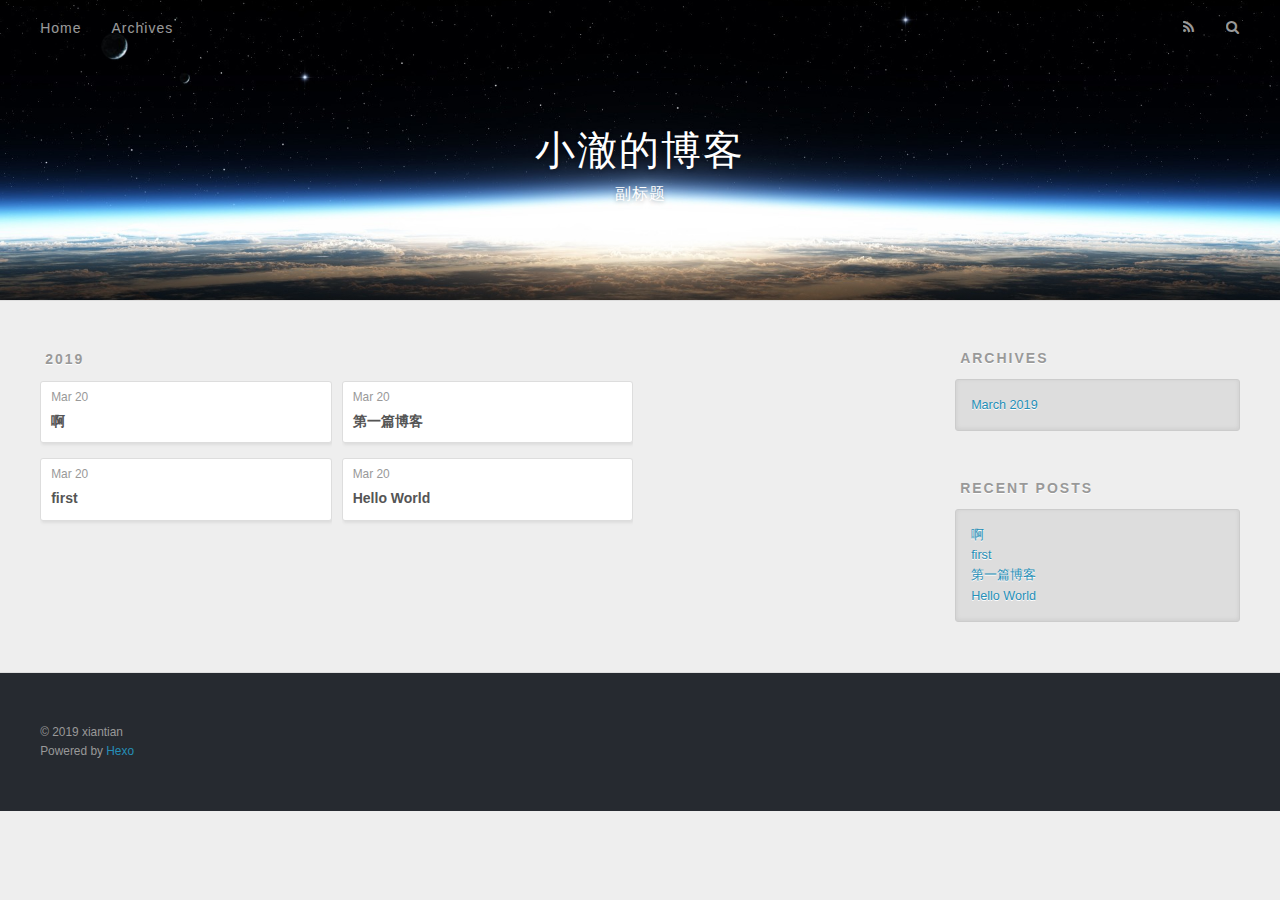
==== commit a523f953: "Site updated: 2019-03-20 22:25:41" ====
--- a/archives/index.html
+++ b/archives/index.html
@@ -5,13 +5,13 @@
   
 
   
-  <title>归档 | 小澈的博客</title>
+  <title>Archives | 小澈的博客</title>
   <meta name="viewport" content="width=device-width, initial-scale=1, maximum-scale=1">
   <meta property="og:type" content="website">
 <meta property="og:title" content="小澈的博客">
 <meta property="og:url" content="http://yoursite.com/archives/index.html">
 <meta property="og:site_name" content="小澈的博客">
-<meta property="og:locale" content="zh-CN">
+<meta property="og:locale" content="zh-Hans">
 <meta name="twitter:card" content="summary">
 <meta name="twitter:title" content="小澈的博客">
   
@@ -55,7 +55,7 @@
         
           <a id="nav-rss-link" class="nav-icon" href="/atom.xml" title="RSS Feed"></a>
         
-        <a id="nav-search-btn" class="nav-icon" title="搜索"></a>
+        <a id="nav-search-btn" class="nav-icon" title="Search"></a>
       </nav>
       <div id="search-form-wrap">
         <form action="//google.com/search" method="get" accept-charset="UTF-8" class="search-form"><input type="search" name="q" class="search-form-input" placeholder="Search"><button type="submit" class="search-form-submit">&#xF002;</button><input type="hidden" name="sitesearch" value="http://yoursite.com"></form>
@@ -81,7 +81,7 @@
   <div class="archive-article-inner">
     <header class="archive-article-header">
       <a href="/2019/03/20/啊/" class="archive-article-date">
-  <time datetime="2019-03-20T13:26:36.000Z" itemprop="datePublished">3月 20</time>
+  <time datetime="2019-03-20T13:26:36.000Z" itemprop="datePublished">Mar 20</time>
 </a>
       
   
@@ -100,7 +100,7 @@
   <div class="archive-article-inner">
     <header class="archive-article-header">
       <a href="/2019/03/20/first/" class="archive-article-date">
-  <time datetime="2019-03-20T13:25:37.000Z" itemprop="datePublished">3月 20</time>
+  <time datetime="2019-03-20T13:25:37.000Z" itemprop="datePublished">Mar 20</time>
 </a>
       
   
@@ -119,7 +119,7 @@
   <div class="archive-article-inner">
     <header class="archive-article-header">
       <a href="/2019/03/20/第一篇博客/" class="archive-article-date">
-  <time datetime="2019-03-20T12:40:18.000Z" itemprop="datePublished">3月 20</time>
+  <time datetime="2019-03-20T12:40:18.000Z" itemprop="datePublished">Mar 20</time>
 </a>
       
   
@@ -138,7 +138,7 @@
   <div class="archive-article-inner">
     <header class="archive-article-header">
       <a href="/2019/03/20/hello-world/" class="archive-article-date">
-  <time datetime="2019-03-20T09:54:13.762Z" itemprop="datePublished">3月 20</time>
+  <time datetime="2019-03-20T09:54:13.762Z" itemprop="datePublished">Mar 20</time>
 </a>
       
   
@@ -170,9 +170,9 @@
   
     
   <div class="widget-wrap">
-    <h3 class="widget-title">归档</h3>
+    <h3 class="widget-title">Archives</h3>
     <div class="widget">
-      <ul class="archive-list"><li class="archive-list-item"><a class="archive-list-link" href="/archives/2019/03/">三月 2019</a></li></ul>
+      <ul class="archive-list"><li class="archive-list-item"><a class="archive-list-link" href="/archives/2019/03/">March 2019</a></li></ul>
     </div>
   </div>
 
@@ -180,7 +180,7 @@
   
     
   <div class="widget-wrap">
-    <h3 class="widget-title">最新文章</h3>
+    <h3 class="widget-title">Recent Posts</h3>
     <div class="widget">
       <ul>
         
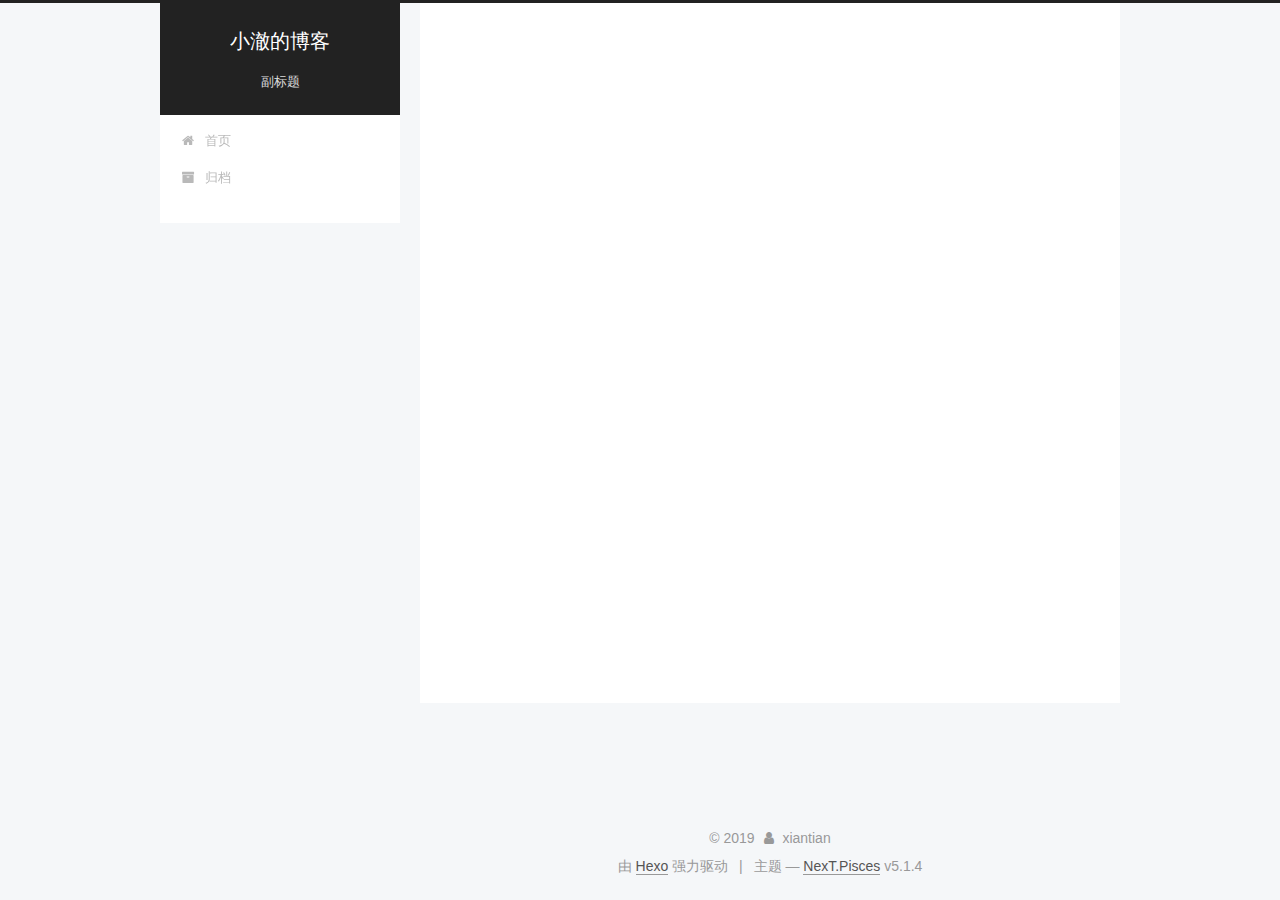
==== commit 2736c452: "Site updated: 2019-03-20 22:31:41" ====
--- a/archives/index.html
+++ b/archives/index.html
@@ -1,243 +1,661 @@
 <!DOCTYPE html>
-<html>
+
+
+
+  
+
+
+<html class="theme-next pisces use-motion" lang="zh-Hans">
 <head><meta name="generator" content="Hexo 3.8.0">
-  <meta charset="utf-8">
-  
-
-  
-  <title>Archives | 小澈的博客</title>
-  <meta name="viewport" content="width=device-width, initial-scale=1, maximum-scale=1">
-  <meta property="og:type" content="website">
+  <meta charset="UTF-8">
+<meta http-equiv="X-UA-Compatible" content="IE=edge">
+<meta name="viewport" content="width=device-width, initial-scale=1, maximum-scale=1">
+<meta name="theme-color" content="#222">
+
+
+
+
+
+
+
+
+
+<meta http-equiv="Cache-Control" content="no-transform">
+<meta http-equiv="Cache-Control" content="no-siteapp">
+
+
+
+
+
+
+
+
+
+
+
+
+
+
+
+
+  
+  
+  <link href="/lib/fancybox/source/jquery.fancybox.css?v=2.1.5" rel="stylesheet" type="text/css">
+
+
+
+
+
+
+
+<link href="/lib/font-awesome/css/font-awesome.min.css?v=4.6.2" rel="stylesheet" type="text/css">
+
+<link href="/css/main.css?v=5.1.4" rel="stylesheet" type="text/css">
+
+
+  <link rel="apple-touch-icon" sizes="180x180" href="/images/apple-touch-icon-next.png?v=5.1.4">
+
+
+  <link rel="icon" type="image/png" sizes="32x32" href="/images/favicon-32x32-next.png?v=5.1.4">
+
+
+  <link rel="icon" type="image/png" sizes="16x16" href="/images/favicon-16x16-next.png?v=5.1.4">
+
+
+  <link rel="mask-icon" href="/images/logo.svg?v=5.1.4" color="#222">
+
+
+
+
+
+  <meta name="keywords" content="Hexo, NexT">
+
+
+
+
+
+
+
+
+
+
+<meta property="og:type" content="website">
 <meta property="og:title" content="小澈的博客">
 <meta property="og:url" content="http://yoursite.com/archives/index.html">
 <meta property="og:site_name" content="小澈的博客">
 <meta property="og:locale" content="zh-Hans">
 <meta name="twitter:card" content="summary">
 <meta name="twitter:title" content="小澈的博客">
-  
-    <link rel="alternate" href="/atom.xml" title="小澈的博客" type="application/atom+xml">
-  
-  
-    <link rel="icon" href="/favicon.png">
-  
-  
-    <link href="//fonts.googleapis.com/css?family=Source+Code+Pro" rel="stylesheet" type="text/css">
-  
-  <link rel="stylesheet" href="/css/style.css">
+
+
+
+<script type="text/javascript" id="hexo.configurations">
+  var NexT = window.NexT || {};
+  var CONFIG = {
+    root: '/',
+    scheme: 'Pisces',
+    version: '5.1.4',
+    sidebar: {"position":"left","display":"post","offset":12,"b2t":false,"scrollpercent":false,"onmobile":false},
+    fancybox: true,
+    tabs: true,
+    motion: {"enable":true,"async":false,"transition":{"post_block":"fadeIn","post_header":"slideDownIn","post_body":"slideDownIn","coll_header":"slideLeftIn","sidebar":"slideUpIn"}},
+    duoshuo: {
+      userId: '0',
+      author: '博主'
+    },
+    algolia: {
+      applicationID: '',
+      apiKey: '',
+      indexName: '',
+      hits: {"per_page":10},
+      labels: {"input_placeholder":"Search for Posts","hits_empty":"We didn't find any results for the search: ${query}","hits_stats":"${hits} results found in ${time} ms"}
+    }
+  };
+</script>
+
+
+
+  <link rel="canonical" href="http://yoursite.com/archives/">
+
+
+
+
+
+  <title>归档 | 小澈的博客</title>
+  
+
+
+
+
+
+
+
+
 </head>
-</html>
-<body>
-  <div id="container">
-    <div id="wrap">
-      <header id="header">
-  <div id="banner"></div>
-  <div id="header-outer" class="outer">
-    <div id="header-title" class="inner">
-      <h1 id="logo-wrap">
-        <a href="/" id="logo">小澈的博客</a>
-      </h1>
-      
-        <h2 id="subtitle-wrap">
-          <a href="/" id="subtitle">副标题</a>
-        </h2>
-      
+
+<body itemscope itemtype="http://schema.org/WebPage" lang="zh-Hans">
+
+  
+  
+    
+  
+
+  <div class="container sidebar-position-left page-archive">
+    <div class="headband"></div>
+
+    <header id="header" class="header" itemscope itemtype="http://schema.org/WPHeader">
+      <div class="header-inner"><div class="site-brand-wrapper">
+  <div class="site-meta ">
+    
+
+    <div class="custom-logo-site-title">
+      <a href="/" class="brand" rel="start">
+        <span class="logo-line-before"><i></i></span>
+        <span class="site-title">小澈的博客</span>
+        <span class="logo-line-after"><i></i></span>
+      </a>
     </div>
-    <div id="header-inner" class="inner">
-      <nav id="main-nav">
-        <a id="main-nav-toggle" class="nav-icon"></a>
-        
-          <a class="main-nav-link" href="/">Home</a>
-        
-          <a class="main-nav-link" href="/archives">Archives</a>
-        
-      </nav>
-      <nav id="sub-nav">
-        
-          <a id="nav-rss-link" class="nav-icon" href="/atom.xml" title="RSS Feed"></a>
-        
-        <a id="nav-search-btn" class="nav-icon" title="Search"></a>
-      </nav>
-      <div id="search-form-wrap">
-        <form action="//google.com/search" method="get" accept-charset="UTF-8" class="search-form"><input type="search" name="q" class="search-form-input" placeholder="Search"><button type="submit" class="search-form-submit">&#xF002;</button><input type="hidden" name="sitesearch" value="http://yoursite.com"></form>
+      
+        <p class="site-subtitle">副标题</p>
+      
+  </div>
+
+  <div class="site-nav-toggle">
+    <button>
+      <span class="btn-bar"></span>
+      <span class="btn-bar"></span>
+      <span class="btn-bar"></span>
+    </button>
+  </div>
+</div>
+
+<nav class="site-nav">
+  
+
+  
+    <ul id="menu" class="menu">
+      
+        
+        <li class="menu-item menu-item-home">
+          <a href="/" rel="section">
+            
+              <i class="menu-item-icon fa fa-fw fa-home"></i> <br>
+            
+            首页
+          </a>
+        </li>
+      
+        
+        <li class="menu-item menu-item-archives">
+          <a href="/archives/" rel="section">
+            
+              <i class="menu-item-icon fa fa-fw fa-archive"></i> <br>
+            
+            归档
+          </a>
+        </li>
+      
+
+      
+    </ul>
+  
+
+  
+</nav>
+
+
+
+ </div>
+    </header>
+
+    <main id="main" class="main">
+      <div class="main-inner">
+        <div class="content-wrap">
+          <div id="content" class="content">
+            
+
+  
+  
+  
+  <div class="post-block archive">
+    <div id="posts" class="posts-collapse">
+      <span class="archive-move-on"></span>
+
+      <span class="archive-page-counter">
+        
+        
+        
+          
+        
+        嗯..! 目前共计 4 篇日志。 继续努力。
+      </span>
+
+      
+
+        
+        
+        
+
+        
+          
+          <div class="collection-title">
+            <h1 class="archive-year" id="archive-year-2019">2019</h1>
+          </div>
+        
+        
+
+        
+
+  <article class="post post-type-normal" itemscope itemtype="http://schema.org/Article">
+    <header class="post-header">
+
+      <h2 class="post-title">
+        
+            <a class="post-title-link" href="/2019/03/20/啊/" itemprop="url">
+              
+                <span itemprop="name">啊</span>
+              
+            </a>
+        
+      </h2>
+
+      <div class="post-meta">
+        <time class="post-time" itemprop="dateCreated" datetime="2019-03-20T21:26:36+08:00" content="2019-03-20">
+          03-20
+        </time>
       </div>
+
+    </header>
+  </article>
+
+
+
+      
+
+        
+        
+        
+
+        
+        
+
+        
+
+  <article class="post post-type-normal" itemscope itemtype="http://schema.org/Article">
+    <header class="post-header">
+
+      <h2 class="post-title">
+        
+            <a class="post-title-link" href="/2019/03/20/first/" itemprop="url">
+              
+                <span itemprop="name">first</span>
+              
+            </a>
+        
+      </h2>
+
+      <div class="post-meta">
+        <time class="post-time" itemprop="dateCreated" datetime="2019-03-20T21:25:37+08:00" content="2019-03-20">
+          03-20
+        </time>
+      </div>
+
+    </header>
+  </article>
+
+
+
+      
+
+        
+        
+        
+
+        
+        
+
+        
+
+  <article class="post post-type-normal" itemscope itemtype="http://schema.org/Article">
+    <header class="post-header">
+
+      <h2 class="post-title">
+        
+            <a class="post-title-link" href="/2019/03/20/第一篇博客/" itemprop="url">
+              
+                <span itemprop="name">第一篇博客</span>
+              
+            </a>
+        
+      </h2>
+
+      <div class="post-meta">
+        <time class="post-time" itemprop="dateCreated" datetime="2019-03-20T20:40:18+08:00" content="2019-03-20">
+          03-20
+        </time>
+      </div>
+
+    </header>
+  </article>
+
+
+
+      
+
+        
+        
+        
+
+        
+        
+
+        
+
+  <article class="post post-type-normal" itemscope itemtype="http://schema.org/Article">
+    <header class="post-header">
+
+      <h2 class="post-title">
+        
+            <a class="post-title-link" href="/2019/03/20/hello-world/" itemprop="url">
+              
+                <span itemprop="name">Hello World</span>
+              
+            </a>
+        
+      </h2>
+
+      <div class="post-meta">
+        <time class="post-time" itemprop="dateCreated" datetime="2019-03-20T17:54:13+08:00" content="2019-03-20">
+          03-20
+        </time>
+      </div>
+
+    </header>
+  </article>
+
+
+
+      
+
     </div>
   </div>
-</header>
-      <div class="outer">
-        <section id="main">
-  
-  
-    
-    
-      
-      
-      <section class="archives-wrap">
-        <div class="archive-year-wrap">
-          <a href="/archives/2019" class="archive-year">2019</a>
+  
+  
+  
+
+  
+
+
+
+          </div>
+          
+
+
+          
+
         </div>
-        <div class="archives">
-    
-    <article class="archive-article archive-type-post">
-  <div class="archive-article-inner">
-    <header class="archive-article-header">
-      <a href="/2019/03/20/啊/" class="archive-article-date">
-  <time datetime="2019-03-20T13:26:36.000Z" itemprop="datePublished">Mar 20</time>
-</a>
-      
-  
-    <h1 itemprop="name">
-      <a class="archive-article-title" href="/2019/03/20/啊/">啊</a>
-    </h1>
-  
-
-    </header>
-  </div>
-</article>
-  
-    
-    
-    <article class="archive-article archive-type-post">
-  <div class="archive-article-inner">
-    <header class="archive-article-header">
-      <a href="/2019/03/20/first/" class="archive-article-date">
-  <time datetime="2019-03-20T13:25:37.000Z" itemprop="datePublished">Mar 20</time>
-</a>
-      
-  
-    <h1 itemprop="name">
-      <a class="archive-article-title" href="/2019/03/20/first/">first</a>
-    </h1>
-  
-
-    </header>
-  </div>
-</article>
-  
-    
-    
-    <article class="archive-article archive-type-post">
-  <div class="archive-article-inner">
-    <header class="archive-article-header">
-      <a href="/2019/03/20/第一篇博客/" class="archive-article-date">
-  <time datetime="2019-03-20T12:40:18.000Z" itemprop="datePublished">Mar 20</time>
-</a>
-      
-  
-    <h1 itemprop="name">
-      <a class="archive-article-title" href="/2019/03/20/第一篇博客/">第一篇博客</a>
-    </h1>
-  
-
-    </header>
-  </div>
-</article>
-  
-    
-    
-    <article class="archive-article archive-type-post">
-  <div class="archive-article-inner">
-    <header class="archive-article-header">
-      <a href="/2019/03/20/hello-world/" class="archive-article-date">
-  <time datetime="2019-03-20T09:54:13.762Z" itemprop="datePublished">Mar 20</time>
-</a>
-      
-  
-    <h1 itemprop="name">
-      <a class="archive-article-title" href="/2019/03/20/hello-world/">Hello World</a>
-    </h1>
-  
-
-    </header>
-  </div>
-</article>
-  
-  
-    </div></section>
-  
-
-
-</section>
-        
-          <aside id="sidebar">
-  
-    
-
-  
-    
-
-  
-    
-  
-    
-  <div class="widget-wrap">
-    <h3 class="widget-title">Archives</h3>
-    <div class="widget">
-      <ul class="archive-list"><li class="archive-list-item"><a class="archive-list-link" href="/archives/2019/03/">March 2019</a></li></ul>
+        
+          
+  
+  <div class="sidebar-toggle">
+    <div class="sidebar-toggle-line-wrap">
+      <span class="sidebar-toggle-line sidebar-toggle-line-first"></span>
+      <span class="sidebar-toggle-line sidebar-toggle-line-middle"></span>
+      <span class="sidebar-toggle-line sidebar-toggle-line-last"></span>
     </div>
   </div>
 
-
-  
+  <aside id="sidebar" class="sidebar">
     
-  <div class="widget-wrap">
-    <h3 class="widget-title">Recent Posts</h3>
-    <div class="widget">
-      <ul>
-        
-          <li>
-            <a href="/2019/03/20/啊/">啊</a>
-          </li>
-        
-          <li>
-            <a href="/2019/03/20/first/">first</a>
-          </li>
-        
-          <li>
-            <a href="/2019/03/20/第一篇博客/">第一篇博客</a>
-          </li>
-        
-          <li>
-            <a href="/2019/03/20/hello-world/">Hello World</a>
-          </li>
-        
-      </ul>
+    <div class="sidebar-inner">
+
+      
+
+      
+
+      <section class="site-overview-wrap sidebar-panel sidebar-panel-active">
+        <div class="site-overview">
+          <div class="site-author motion-element" itemprop="author" itemscope itemtype="http://schema.org/Person">
+            
+              <p class="site-author-name" itemprop="name">xiantian</p>
+              <p class="site-description motion-element" itemprop="description"></p>
+          </div>
+
+          <nav class="site-state motion-element">
+
+            
+              <div class="site-state-item site-state-posts">
+              
+                <a href="/archives/">
+              
+                  <span class="site-state-item-count">4</span>
+                  <span class="site-state-item-name">日志</span>
+                </a>
+              </div>
+            
+
+            
+
+            
+
+          </nav>
+
+          
+
+          
+
+          
+          
+
+          
+          
+
+          
+
+        </div>
+      </section>
+
+      
+
+      
+
     </div>
+  </aside>
+
+
+        
+      </div>
+    </main>
+
+    <footer id="footer" class="footer">
+      <div class="footer-inner">
+        <div class="copyright">&copy; <span itemprop="copyrightYear">2019</span>
+  <span class="with-love">
+    <i class="fa fa-user"></i>
+  </span>
+  <span class="author" itemprop="copyrightHolder">xiantian</span>
+
+  
+</div>
+
+
+  <div class="powered-by">由 <a class="theme-link" target="_blank" href="https://hexo.io">Hexo</a> 强力驱动</div>
+
+
+
+  <span class="post-meta-divider">|</span>
+
+
+
+  <div class="theme-info">主题 &mdash; <a class="theme-link" target="_blank" href="https://github.com/iissnan/hexo-theme-next">NexT.Pisces</a> v5.1.4</div>
+
+
+
+
+        
+
+
+
+
+
+
+
+        
+      </div>
+    </footer>
+
+    
+      <div class="back-to-top">
+        <i class="fa fa-arrow-up"></i>
+        
+      </div>
+    
+
+    
+
   </div>
 
   
-</aside>
-        
-      </div>
-      <footer id="footer">
-  
-  <div class="outer">
-    <div id="footer-info" class="inner">
-      &copy; 2019 xiantian<br>
-      Powered by <a href="http://hexo.io/" target="_blank">Hexo</a>
-    </div>
-  </div>
-</footer>
-    </div>
-    <nav id="mobile-nav">
-  
-    <a href="/" class="mobile-nav-link">Home</a>
-  
-    <a href="/archives" class="mobile-nav-link">Archives</a>
-  
-</nav>
-    
-
-<script src="//ajax.googleapis.com/ajax/libs/jquery/2.0.3/jquery.min.js"></script>
-
-
-  <link rel="stylesheet" href="/fancybox/jquery.fancybox.css">
-  <script src="/fancybox/jquery.fancybox.pack.js"></script>
-
-
-<script src="/js/script.js"></script>
-
-
-
-  </div>
+
+<script type="text/javascript">
+  if (Object.prototype.toString.call(window.Promise) !== '[object Function]') {
+    window.Promise = null;
+  }
+</script>
+
+
+
+
+
+
+
+
+
+  
+
+
+
+
+
+
+
+
+
+
+
+
+  
+  
+    <script type="text/javascript" src="/lib/jquery/index.js?v=2.1.3"></script>
+  
+
+  
+  
+    <script type="text/javascript" src="/lib/fastclick/lib/fastclick.min.js?v=1.0.6"></script>
+  
+
+  
+  
+    <script type="text/javascript" src="/lib/jquery_lazyload/jquery.lazyload.js?v=1.9.7"></script>
+  
+
+  
+  
+    <script type="text/javascript" src="/lib/velocity/velocity.min.js?v=1.2.1"></script>
+  
+
+  
+  
+    <script type="text/javascript" src="/lib/velocity/velocity.ui.min.js?v=1.2.1"></script>
+  
+
+  
+  
+    <script type="text/javascript" src="/lib/fancybox/source/jquery.fancybox.pack.js?v=2.1.5"></script>
+  
+
+
+  
+
+
+  <script type="text/javascript" src="/js/src/utils.js?v=5.1.4"></script>
+
+  <script type="text/javascript" src="/js/src/motion.js?v=5.1.4"></script>
+
+
+
+  
+  
+
+
+  <script type="text/javascript" src="/js/src/affix.js?v=5.1.4"></script>
+
+  <script type="text/javascript" src="/js/src/schemes/pisces.js?v=5.1.4"></script>
+
+
+
+  
+
+  
+
+
+  <script type="text/javascript" src="/js/src/bootstrap.js?v=5.1.4"></script>
+
+
+
+  
+
+
+  
+
+
+
+
+	
+
+
+
+
+
+  
+
+
+
+
+
+  
+
+
+
+
+
+
+
+
+
+
+
+
+  
+
+
+
+
+
+  
+
+  
+
+  
+
+  
+  
+
+  
+
+  
+
+  
+
 </body>
-</html>+</html>
--- a/css/main.css
+++ b/css/main.css
@@ -0,0 +1,2993 @@
+/* normalize.css v3.0.2 | MIT License | git.io/normalize */
+html {
+  font-family: sans-serif; /* 1 */
+  -ms-text-size-adjust: 100%; /* 2 */
+  -webkit-text-size-adjust: 100%; /* 2 */
+}
+body {
+  margin: 0;
+}
+article,
+aside,
+details,
+figcaption,
+figure,
+footer,
+header,
+hgroup,
+main,
+menu,
+nav,
+section,
+summary {
+  display: block;
+}
+audio,
+canvas,
+progress,
+video {
+  display: inline-block; /* 1 */
+  vertical-align: baseline; /* 2 */
+}
+audio:not([controls]) {
+  display: none;
+  height: 0;
+}
+[hidden],
+template {
+  display: none;
+}
+a {
+  background-color: transparent;
+}
+a:active,
+a:hover {
+  outline: 0;
+}
+abbr[title] {
+  border-bottom: 1px dotted;
+}
+b,
+strong {
+  font-weight: bold;
+}
+dfn {
+  font-style: italic;
+}
+h1 {
+  font-size: 2em;
+  margin: 0.67em 0;
+}
+mark {
+  background: #ff0;
+  color: #000;
+}
+small {
+  font-size: 80%;
+}
+sub,
+sup {
+  font-size: 75%;
+  line-height: 0;
+  position: relative;
+  vertical-align: baseline;
+}
+sup {
+  top: -0.5em;
+}
+sub {
+  bottom: -0.25em;
+}
+img {
+  border: 0;
+}
+svg:not(:root) {
+  overflow: hidden;
+}
+figure {
+  margin: 1em 40px;
+}
+hr {
+  -moz-box-sizing: content-box;
+  box-sizing: content-box;
+  height: 0;
+}
+pre {
+  overflow: auto;
+}
+code,
+kbd,
+pre,
+samp {
+  font-family: monospace, monospace;
+  font-size: 1em;
+}
+button,
+input,
+optgroup,
+select,
+textarea {
+  color: inherit; /* 1 */
+  font: inherit; /* 2 */
+  margin: 0; /* 3 */
+}
+button {
+  overflow: visible;
+}
+button,
+select {
+  text-transform: none;
+}
+button,
+html input[type="button"],
+input[type="reset"],
+input[type="submit"] {
+  -webkit-appearance: button; /* 2 */
+  cursor: pointer; /* 3 */
+}
+button[disabled],
+html input[disabled] {
+  cursor: default;
+}
+button::-moz-focus-inner,
+input::-moz-focus-inner {
+  border: 0;
+  padding: 0;
+}
+input {
+  line-height: normal;
+}
+input[type="checkbox"],
+input[type="radio"] {
+  box-sizing: border-box; /* 1 */
+  padding: 0; /* 2 */
+}
+input[type="number"]::-webkit-inner-spin-button,
+input[type="number"]::-webkit-outer-spin-button {
+  height: auto;
+}
+input[type="search"] {
+  -webkit-appearance: textfield; /* 1 */
+  -moz-box-sizing: content-box;
+  -webkit-box-sizing: content-box; /* 2 */
+  box-sizing: content-box;
+}
+input[type="search"]::-webkit-search-cancel-button,
+input[type="search"]::-webkit-search-decoration {
+  -webkit-appearance: none;
+}
+fieldset {
+  border: 1px solid #c0c0c0;
+  margin: 0 2px;
+  padding: 0.35em 0.625em 0.75em;
+}
+legend {
+  border: 0; /* 1 */
+  padding: 0; /* 2 */
+}
+textarea {
+  overflow: auto;
+}
+optgroup {
+  font-weight: bold;
+}
+table {
+  border-collapse: collapse;
+  border-spacing: 0;
+}
+td,
+th {
+  padding: 0;
+}
+::selection {
+  background: #262a30;
+  color: #fff;
+}
+body {
+  position: relative;
+  font-family: 'Lato', "PingFang SC", "Microsoft YaHei", sans-serif;
+  font-size: 14px;
+  line-height: 2;
+  color: #555;
+  background: #f5f7f9;
+}
+@media (max-width: 767px) {
+  body {
+    padding-right: 0 !important;
+  }
+}
+@media (min-width: 768px) and (max-width: 991px) {
+  body {
+    padding-right: 0 !important;
+  }
+}
+@media (min-width: 1600px) {
+  body {
+    font-size: 16px;
+  }
+}
+h1,
+h2,
+h3,
+h4,
+h5,
+h6 {
+  margin: 0;
+  padding: 0;
+  font-weight: bold;
+  line-height: 1.5;
+  font-family: 'Lato', "PingFang SC", "Microsoft YaHei", sans-serif;
+}
+h2,
+h3,
+h4,
+h5,
+h6 {
+  margin: 20px 0 15px;
+}
+h1 {
+  font-size: 22px;
+}
+@media (max-width: 767px) {
+  h1 {
+    font-size: 18px;
+  }
+}
+h2 {
+  font-size: 20px;
+}
+@media (max-width: 767px) {
+  h2 {
+    font-size: 16px;
+  }
+}
+h3 {
+  font-size: 18px;
+}
+@media (max-width: 767px) {
+  h3 {
+    font-size: 14px;
+  }
+}
+h4 {
+  font-size: 16px;
+}
+@media (max-width: 767px) {
+  h4 {
+    font-size: 12px;
+  }
+}
+h5 {
+  font-size: 14px;
+}
+@media (max-width: 767px) {
+  h5 {
+    font-size: 10px;
+  }
+}
+h6 {
+  font-size: 12px;
+}
+@media (max-width: 767px) {
+  h6 {
+    font-size: 8px;
+  }
+}
+p {
+  margin: 0 0 20px 0;
+}
+a {
+  color: #555;
+  text-decoration: none;
+  outline: none;
+  border-bottom: 1px solid #999;
+  word-wrap: break-word;
+}
+a:hover {
+  color: #222;
+  border-bottom-color: #222;
+}
+blockquote {
+  margin: 0;
+  padding: 0;
+}
+img {
+  display: block;
+  margin: auto;
+  max-width: 100%;
+  height: auto;
+}
+hr {
+  margin: 40px 0;
+  height: 3px;
+  border: none;
+  background-color: #ddd;
+  background-image: repeating-linear-gradient(-45deg, #fff, #fff 4px, transparent 4px, transparent 8px);
+}
+blockquote {
+  padding: 0 15px;
+  color: #666;
+  border-left: 4px solid #ddd;
+}
+blockquote cite::before {
+  content: "-";
+  padding: 0 5px;
+}
+dt {
+  font-weight: 700;
+}
+dd {
+  margin: 0;
+  padding: 0;
+}
+kbd {
+  border: 1px solid #ccc;
+  border-radius: 0.2em;
+  box-shadow: 0.1em 0.1em 0.2em rgba(0,0,0,0.1);
+  background-color: #f9f9f9;
+  font-family: inherit;
+  background-image: -webkit-linear-gradient(top, #eee, #fff, #eee);
+  padding: 0.1em 0.3em;
+  white-space: nowrap;
+}
+.text-left {
+  text-align: left;
+}
+.text-center {
+  text-align: center;
+}
+.text-right {
+  text-align: right;
+}
+.text-justify {
+  text-align: justify;
+}
+.text-nowrap {
+  white-space: nowrap;
+}
+.text-lowercase {
+  text-transform: lowercase;
+}
+.text-uppercase {
+  text-transform: uppercase;
+}
+.text-capitalize {
+  text-transform: capitalize;
+}
+.center-block {
+  display: block;
+  margin-left: auto;
+  margin-right: auto;
+}
+.clearfix:before,
+.clearfix:after {
+  content: " ";
+  display: table;
+}
+.clearfix:after {
+  clear: both;
+}
+.pullquote {
+  width: 45%;
+}
+.pullquote.left {
+  float: left;
+  margin-left: 5px;
+  margin-right: 10px;
+}
+.pullquote.right {
+  float: right;
+  margin-left: 10px;
+  margin-right: 5px;
+}
+.affix.affix.affix {
+  position: fixed;
+}
+.translation {
+  margin-top: -20px;
+  font-size: 14px;
+  color: #999;
+}
+.scrollbar-measure {
+  width: 100px;
+  height: 100px;
+  overflow: scroll;
+  position: absolute;
+  top: -9999px;
+}
+.use-motion .motion-element {
+  opacity: 0;
+}
+table {
+  margin: 20px 0;
+  width: 100%;
+  border-collapse: collapse;
+  border-spacing: 0;
+  border: 1px solid #ddd;
+  font-size: 14px;
+  table-layout: fixed;
+  word-wrap: break-all;
+}
+table>tbody>tr:nth-of-type(odd) {
+  background-color: #f9f9f9;
+}
+table>tbody>tr:hover {
+  background-color: #f5f5f5;
+}
+caption,
+th,
+td {
+  padding: 8px;
+  text-align: left;
+  vertical-align: middle;
+  font-weight: normal;
+}
+th,
+td {
+  border-bottom: 3px solid #ddd;
+  border-right: 1px solid #eee;
+}
+th {
+  padding-bottom: 10px;
+  font-weight: 700;
+}
+td {
+  border-bottom-width: 1px;
+}
+html,
+body {
+  height: 100%;
+}
+.container {
+  position: relative;
+  min-height: 100%;
+}
+.header-inner {
+  margin: 0 auto;
+  padding: 100px 0 70px;
+  width: 700px;
+}
+@media (min-width: 1600px) {
+  .container .header-inner {
+    width: 900px;
+  }
+}
+.main {
+  padding-bottom: 150px;
+}
+.main-inner {
+  margin: 0 auto;
+  width: 700px;
+}
+@media (min-width: 1600px) {
+  .container .main-inner {
+    width: 900px;
+  }
+}
+.footer {
+  position: absolute;
+  left: 0;
+  bottom: 0;
+  width: 100%;
+  min-height: 50px;
+}
+.footer-inner {
+  box-sizing: border-box;
+  margin: 20px auto;
+  width: 700px;
+}
+@media (min-width: 1600px) {
+  .container .footer-inner {
+    width: 900px;
+  }
+}
+pre,
+.highlight {
+  overflow: auto;
+  margin: 20px 0;
+  padding: 0;
+  font-size: 13px;
+  color: #4d4d4c;
+  background: #f7f7f7;
+  line-height: 1.6;
+}
+pre,
+code {
+  font-family: consolas, Menlo, "PingFang SC", "Microsoft YaHei", monospace;
+}
+code {
+  padding: 2px 4px;
+  word-wrap: break-word;
+  color: #555;
+  background: #eee;
+  border-radius: 3px;
+  font-size: 13px;
+}
+pre {
+  padding: 10px;
+}
+pre code {
+  padding: 0;
+  color: #4d4d4c;
+  background: none;
+  text-shadow: none;
+}
+.highlight {
+  border-radius: 1px;
+}
+.highlight pre {
+  border: none;
+  margin: 0;
+  padding: 10px 0;
+}
+.highlight table {
+  margin: 0;
+  width: auto;
+  border: none;
+}
+.highlight td {
+  border: none;
+  padding: 0;
+}
+.highlight figcaption {
+  font-size: 1em;
+  color: #4d4d4c;
+  line-height: 1em;
+  margin-bottom: 1em;
+}
+.highlight figcaption:before,
+.highlight figcaption:after {
+  content: " ";
+  display: table;
+}
+.highlight figcaption:after {
+  clear: both;
+}
+.highlight figcaption a {
+  float: right;
+  color: #4d4d4c;
+}
+.highlight figcaption a:hover {
+  border-bottom-color: #4d4d4c;
+}
+.highlight .gutter pre {
+  padding-left: 10px;
+  padding-right: 10px;
+  color: #869194;
+  text-align: right;
+  background-color: #eff2f3;
+}
+.highlight .code pre {
+  width: 100%;
+  padding-left: 10px;
+  padding-right: 10px;
+  background-color: #f7f7f7;
+}
+.highlight .line {
+  height: 20px;
+}
+.gutter {
+  -webkit-user-select: none;
+  -moz-user-select: none;
+  -ms-user-select: none;
+  user-select: none;
+}
+.gist table {
+  width: auto;
+}
+.gist table td {
+  border: none;
+}
+pre .deletion {
+  background: #fdd;
+}
+pre .addition {
+  background: #dfd;
+}
+pre .meta {
+  color: #8959a8;
+}
+pre .comment {
+  color: #8e908c;
+}
+pre .variable,
+pre .attribute,
+pre .tag,
+pre .regexp,
+pre .ruby .constant,
+pre .xml .tag .title,
+pre .xml .pi,
+pre .xml .doctype,
+pre .html .doctype,
+pre .css .id,
+pre .css .class,
+pre .css .pseudo {
+  color: #c82829;
+}
+pre .number,
+pre .preprocessor,
+pre .built_in,
+pre .literal,
+pre .params,
+pre .constant,
+pre .command {
+  color: #f5871f;
+}
+pre .ruby .class .title,
+pre .css .rules .attribute,
+pre .string,
+pre .value,
+pre .inheritance,
+pre .header,
+pre .ruby .symbol,
+pre .xml .cdata,
+pre .special,
+pre .number,
+pre .formula {
+  color: #718c00;
+}
+pre .title,
+pre .css .hexcolor {
+  color: #3e999f;
+}
+pre .function,
+pre .python .decorator,
+pre .python .title,
+pre .ruby .function .title,
+pre .ruby .title .keyword,
+pre .perl .sub,
+pre .javascript .title,
+pre .coffeescript .title {
+  color: #4271ae;
+}
+pre .keyword,
+pre .javascript .function {
+  color: #8959a8;
+}
+.full-image.full-image.full-image.full-image {
+  border: none;
+  max-width: 100%;
+  width: auto;
+  margin: 20px auto 25px;
+}
+@media (min-width: 992px) {
+  .full-image.full-image.full-image.full-image {
+    max-width: none;
+    width: 118%;
+    margin: 0 -9%;
+  }
+}
+.blockquote-center,
+.page-home .post-type-quote blockquote,
+.page-post-detail .post-type-quote blockquote {
+  position: relative;
+  margin: 40px 0;
+  padding: 0;
+  border-left: none;
+  text-align: center;
+}
+.blockquote-center::before,
+.page-home .post-type-quote blockquote::before,
+.page-post-detail .post-type-quote blockquote::before,
+.blockquote-center::after,
+.page-home .post-type-quote blockquote::after,
+.page-post-detail .post-type-quote blockquote::after {
+  position: absolute;
+  content: ' ';
+  display: block;
+  width: 100%;
+  height: 24px;
+  opacity: 0.2;
+  background-repeat: no-repeat;
+  background-position: 0 -6px;
+  background-size: 22px 22px;
+}
+.blockquote-center::before,
+.page-home .post-type-quote blockquote::before,
+.page-post-detail .post-type-quote blockquote::before {
+  top: -20px;
+  background-image: url("../images/quote-l.svg");
+  border-top: 1px solid #ccc;
+}
+.blockquote-center::after,
+.page-home .post-type-quote blockquote::after,
+.page-post-detail .post-type-quote blockquote::after {
+  bottom: -20px;
+  background-image: url("../images/quote-r.svg");
+  border-bottom: 1px solid #ccc;
+  background-position: 100% 8px;
+}
+.blockquote-center p,
+.page-home .post-type-quote blockquote p,
+.page-post-detail .post-type-quote blockquote p,
+.blockquote-center div,
+.page-home .post-type-quote blockquote div,
+.page-post-detail .post-type-quote blockquote div {
+  text-align: center;
+}
+.post .post-body .group-picture img {
+  box-sizing: border-box;
+  padding: 0 3px;
+  border: none;
+}
+.post .group-picture-row {
+  overflow: hidden;
+  margin-top: 6px;
+}
+.post .group-picture-row:first-child {
+  margin-top: 0;
+}
+.post .group-picture-column {
+  float: left;
+}
+.page-post-detail .post-body .group-picture-column {
+  float: none;
+  margin-top: 10px;
+  width: auto !important;
+}
+.page-post-detail .post-body .group-picture-column img {
+  margin: 0 auto;
+}
+.page-archive .group-picture-container {
+  overflow: hidden;
+}
+.page-archive .group-picture-row {
+  float: left;
+}
+.page-archive .group-picture-row:first-child {
+  margin-top: 6px;
+}
+.page-archive .group-picture-column {
+  max-width: 150px;
+  max-height: 150px;
+}
+.post-body .note {
+  position: relative;
+  padding: 15px;
+  margin-bottom: 20px;
+  border: 1px solid #eee;
+  border-left-width: 5px;
+  border-radius: 3px;
+}
+.post-body .note h2,
+.post-body .note h3,
+.post-body .note h4,
+.post-body .note h5,
+.post-body .note h6 {
+  margin-top: 0;
+  margin-bottom: 0;
+  border-bottom: initial;
+  padding-top: 0 !important;
+}
+.post-body .note p:first-child,
+.post-body .note ul:first-child,
+.post-body .note ol:first-child,
+.post-body .note table:first-child,
+.post-body .note pre:first-child,
+.post-body .note blockquote:first-child {
+  margin-top: 0;
+}
+.post-body .note p:last-child,
+.post-body .note ul:last-child,
+.post-body .note ol:last-child,
+.post-body .note table:last-child,
+.post-body .note pre:last-child,
+.post-body .note blockquote:last-child {
+  margin-bottom: 0;
+}
+.post-body .note.default {
+  border-left-color: #777;
+}
+.post-body .note.default h2,
+.post-body .note.default h3,
+.post-body .note.default h4,
+.post-body .note.default h5,
+.post-body .note.default h6 {
+  color: #777;
+}
+.post-body .note.primary {
+  border-left-color: #6f42c1;
+}
+.post-body .note.primary h2,
+.post-body .note.primary h3,
+.post-body .note.primary h4,
+.post-body .note.primary h5,
+.post-body .note.primary h6 {
+  color: #6f42c1;
+}
+.post-body .note.info {
+  border-left-color: #428bca;
+}
+.post-body .note.info h2,
+.post-body .note.info h3,
+.post-body .note.info h4,
+.post-body .note.info h5,
+.post-body .note.info h6 {
+  color: #428bca;
+}
+.post-body .note.success {
+  border-left-color: #5cb85c;
+}
+.post-body .note.success h2,
+.post-body .note.success h3,
+.post-body .note.success h4,
+.post-body .note.success h5,
+.post-body .note.success h6 {
+  color: #5cb85c;
+}
+.post-body .note.warning {
+  border-left-color: #f0ad4e;
+}
+.post-body .note.warning h2,
+.post-body .note.warning h3,
+.post-body .note.warning h4,
+.post-body .note.warning h5,
+.post-body .note.warning h6 {
+  color: #f0ad4e;
+}
+.post-body .note.danger {
+  border-left-color: #d9534f;
+}
+.post-body .note.danger h2,
+.post-body .note.danger h3,
+.post-body .note.danger h4,
+.post-body .note.danger h5,
+.post-body .note.danger h6 {
+  color: #d9534f;
+}
+.post-body .label {
+  display: inline;
+  padding: 0 2px;
+  white-space: nowrap;
+}
+.post-body .label.default {
+  background-color: #f0f0f0;
+}
+.post-body .label.primary {
+  background-color: #efe6f7;
+}
+.post-body .label.info {
+  background-color: #e5f2f8;
+}
+.post-body .label.success {
+  background-color: #e7f4e9;
+}
+.post-body .label.warning {
+  background-color: #fcf6e1;
+}
+.post-body .label.danger {
+  background-color: #fae8eb;
+}
+.post-body .tabs {
+  position: relative;
+  display: block;
+  margin-bottom: 20px;
+  padding-top: 10px;
+}
+.post-body .tabs ul.nav-tabs {
+  margin: 0;
+  padding: 0;
+  display: flex;
+  margin-bottom: -1px;
+}
+@media (max-width: 413px) {
+  .post-body .tabs ul.nav-tabs {
+    display: block;
+    margin-bottom: 5px;
+  }
+}
+.post-body .tabs ul.nav-tabs li.tab {
+  list-style-type: none !important;
+  margin: 0 0.25em 0 0;
+  border-top: 3px solid transparent;
+  border-left: 1px solid transparent;
+  border-right: 1px solid transparent;
+}
+@media (max-width: 413px) {
+  .post-body .tabs ul.nav-tabs li.tab {
+    margin: initial;
+    border-top: 1px solid transparent;
+    border-left: 3px solid transparent;
+    border-right: 1px solid transparent;
+    border-bottom: 1px solid transparent;
+  }
+}
+.post-body .tabs ul.nav-tabs li.tab a {
+  outline: 0;
+  border-bottom: initial;
+  display: block;
+  line-height: 1.8em;
+  padding: 0.25em 0.75em;
+  transition-duration: 0.2s;
+  transition-timing-function: ease-out;
+  transition-delay: 0s;
+}
+.post-body .tabs ul.nav-tabs li.tab a i {
+  width: 1.285714285714286em;
+}
+.post-body .tabs ul.nav-tabs li.tab.active {
+  border-top: 3px solid #fc6423;
+  border-left: 1px solid #ddd;
+  border-right: 1px solid #ddd;
+  background-color: #fff;
+}
+@media (max-width: 413px) {
+  .post-body .tabs ul.nav-tabs li.tab.active {
+    border-top: 1px solid #ddd;
+    border-left: 3px solid #fc6423;
+    border-right: 1px solid #ddd;
+    border-bottom: 1px solid #ddd;
+  }
+}
+.post-body .tabs ul.nav-tabs li.tab.active a {
+  cursor: default;
+  color: #555;
+}
+.post-body .tabs .tab-content {
+  background-color: #fff;
+}
+.post-body .tabs .tab-content .tab-pane {
+  border: 1px solid #ddd;
+  padding: 20px 20px 0 20px;
+}
+.post-body .tabs .tab-content .tab-pane:not(.active) {
+  display: none !important;
+}
+.post-body .tabs .tab-content .tab-pane.active {
+  display: block !important;
+}
+.btn {
+  display: inline-block;
+  padding: 0 20px;
+  font-size: 14px;
+  color: #555;
+  background: #fff;
+  border: 2px solid #555;
+  text-decoration: none;
+  border-radius: 2px;
+  transition-property: background-color;
+  transition-duration: 0.2s;
+  transition-timing-function: ease-in-out;
+  transition-delay: 0s;
+  line-height: 2;
+}
+.btn:hover {
+  border-color: #222;
+  color: #fff;
+  background: #222;
+}
+.btn +.btn {
+  margin: 0 0 8px 8px;
+}
+.btn .fa-fw {
+  width: 1.285714285714286em;
+  text-align: left;
+}
+.btn-bar {
+  display: block;
+  width: 22px;
+  height: 2px;
+  background: #555;
+  border-radius: 1px;
+}
+.btn-bar+.btn-bar {
+  margin-top: 4px;
+}
+.pagination {
+  margin: 120px 0 40px;
+  text-align: center;
+  border-top: 1px solid #eee;
+}
+.page-number-basic,
+.pagination .prev,
+.pagination .next,
+.pagination .page-number,
+.pagination .space {
+  display: inline-block;
+  position: relative;
+  top: -1px;
+  margin: 0 10px;
+  padding: 0 11px;
+}
+@media (max-width: 767px) {
+  .page-number-basic,
+  .pagination .prev,
+  .pagination .next,
+  .pagination .page-number,
+  .pagination .space {
+    margin: 0 5px;
+  }
+}
+.pagination .prev,
+.pagination .next,
+.pagination .page-number {
+  border-bottom: 0;
+  border-top: 1px solid #eee;
+  transition-property: border-color;
+  transition-duration: 0.2s;
+  transition-timing-function: ease-in-out;
+  transition-delay: 0s;
+}
+.pagination .prev:hover,
+.pagination .next:hover,
+.pagination .page-number:hover {
+  border-top-color: #222;
+}
+.pagination .space {
+  padding: 0;
+  margin: 0;
+}
+.pagination .prev {
+  margin-left: 0;
+}
+.pagination .next {
+  margin-right: 0;
+}
+.pagination .page-number.current {
+  color: #fff;
+  background: #ccc;
+  border-top-color: #ccc;
+}
+@media (max-width: 767px) {
+  .pagination {
+    border-top: none;
+  }
+  .pagination .prev,
+  .pagination .next,
+  .pagination .page-number {
+    margin-bottom: 10px;
+    border-top: 0;
+    border-bottom: 1px solid #eee;
+    padding: 0 10px;
+  }
+  .pagination .prev:hover,
+  .pagination .next:hover,
+  .pagination .page-number:hover {
+    border-bottom-color: #222;
+  }
+}
+.comments {
+  margin: 60px 20px 0;
+}
+.tag-cloud {
+  text-align: center;
+}
+.tag-cloud a {
+  display: inline-block;
+  margin: 10px;
+}
+.back-to-top {
+  box-sizing: border-box;
+  position: fixed;
+  bottom: -100px;
+  right: 30px;
+  z-index: 1050;
+  padding: 0 6px;
+  width: 24px;
+  background: #222;
+  font-size: 12px;
+  opacity: 0.6;
+  color: #fff;
+  cursor: pointer;
+  text-align: center;
+  -webkit-transform: translateZ(0);
+  transition-property: bottom;
+  transition-duration: 0.2s;
+  transition-timing-function: ease-in-out;
+  transition-delay: 0s;
+}
+@media (min-width: 768px) and (max-width: 991px) {
+  .back-to-top {
+    display: none !important;
+  }
+}
+@media (max-width: 767px) {
+  .back-to-top {
+    display: none !important;
+  }
+}
+.back-to-top.back-to-top-on {
+  bottom: 30px;
+}
+.header {
+  background: transparent;
+}
+.header-inner {
+  position: relative;
+}
+.headband {
+  height: 3px;
+  background: #222;
+}
+.site-meta {
+  margin: 0;
+  text-align: center;
+}
+@media (max-width: 767px) {
+  .site-meta {
+    text-align: center;
+  }
+}
+.brand {
+  position: relative;
+  display: inline-block;
+  padding: 0 40px;
+  color: #fff;
+  background: #222;
+  border-bottom: none;
+}
+.brand:hover {
+  color: #fff;
+}
+.logo {
+  display: inline-block;
+  margin-right: 5px;
+  line-height: 36px;
+  vertical-align: top;
+}
+.site-title {
+  display: inline-block;
+  vertical-align: top;
+  line-height: 36px;
+  font-size: 20px;
+  font-weight: normal;
+  font-family: 'Lato', "PingFang SC", "Microsoft YaHei", sans-serif;
+}
+.site-subtitle {
+  margin-top: 10px;
+  font-size: 13px;
+  color: #ddd;
+}
+.use-motion .brand {
+  opacity: 0;
+}
+.use-motion .logo,
+.use-motion .site-title,
+.use-motion .site-subtitle {
+  opacity: 0;
+  position: relative;
+  top: -10px;
+}
+.site-nav-toggle {
+  display: none;
+  position: absolute;
+  top: 10px;
+  left: 10px;
+}
+@media (max-width: 767px) {
+  .site-nav-toggle {
+    display: block;
+  }
+}
+.site-nav-toggle button {
+  margin-top: 2px;
+  padding: 9px 10px;
+  background: transparent;
+  border: none;
+}
+@media (max-width: 767px) {
+  .site-nav {
+    display: none;
+    margin: 0 -10px;
+    padding: 0 10px;
+    clear: both;
+    border-top: 1px solid #ddd;
+  }
+}
+@media (min-width: 768px) and (max-width: 991px) {
+  .site-nav {
+    display: block !important;
+  }
+}
+@media (min-width: 992px) {
+  .site-nav {
+    display: block !important;
+  }
+}
+.menu {
+  margin-top: 20px;
+  padding-left: 0;
+  text-align: center;
+}
+.menu .menu-item {
+  display: inline-block;
+  margin: 0 10px;
+  list-style: none;
+}
+@media screen and (max-width: 767px) {
+  .menu .menu-item {
+    margin-top: 10px;
+  }
+}
+.menu .menu-item a {
+  display: block;
+  font-size: 13px;
+  line-height: inherit;
+  border-bottom: 1px solid transparent;
+  transition-property: border-color;
+  transition-duration: 0.2s;
+  transition-timing-function: ease-in-out;
+  transition-delay: 0s;
+}
+.menu .menu-item a:hover,
+.menu-item-active a {
+  border-bottom-color: #222;
+}
+.menu .menu-item .fa {
+  margin-right: 5px;
+}
+.use-motion .menu-item {
+  opacity: 0;
+}
+.post-body {
+  font-family: 'Lato', "PingFang SC", "Microsoft YaHei", sans-serif;
+}
+@media (max-width: 767px) {
+  .post-body {
+    word-break: break-word;
+  }
+}
+.post-body .fancybox img {
+  display: block !important;
+  margin: 0 auto;
+  cursor: pointer;
+  cursor: zoom-in;
+  cursor: -webkit-zoom-in;
+}
+.post-body .image-caption,
+.post-body .figure .caption {
+  margin: -20px auto 15px;
+  text-align: center;
+  font-size: 14px;
+  color: #999;
+  font-weight: bold;
+  line-height: 1;
+}
+.post-sticky-flag {
+  display: inline-block;
+  font-size: 16px;
+  -ms-transform: rotate(30deg);
+  -webkit-transform: rotate(30deg);
+  -moz-transform: rotate(30deg);
+  -ms-transform: rotate(30deg);
+  -o-transform: rotate(30deg);
+  transform: rotate(30deg);
+}
+.use-motion .post-block,
+.use-motion .pagination,
+.use-motion .comments {
+  opacity: 0;
+}
+.use-motion .post-header {
+  opacity: 0;
+}
+.use-motion .post-body {
+  opacity: 0;
+}
+.use-motion .collection-title {
+  opacity: 0;
+}
+.posts-expand {
+  padding-top: 40px;
+}
+@media (max-width: 767px) {
+  .posts-expand {
+    margin: 0 20px;
+  }
+  .post-body pre .gutter pre {
+    padding-right: 10px;
+  }
+  .post-body .highlight {
+    margin-left: 0px;
+    margin-right: 0px;
+    padding: 0;
+  }
+  .post-body .highlight .gutter pre {
+    padding-right: 10px;
+  }
+}
+@media (min-width: 992px) {
+  .posts-expand .post-body {
+    text-align: justify;
+  }
+}
+.posts-expand .post-body h2,
+.posts-expand .post-body h3,
+.posts-expand .post-body h4,
+.posts-expand .post-body h5,
+.posts-expand .post-body h6 {
+  padding-top: 10px;
+}
+.posts-expand .post-body h2 .header-anchor,
+.posts-expand .post-body h3 .header-anchor,
+.posts-expand .post-body h4 .header-anchor,
+.posts-expand .post-body h5 .header-anchor,
+.posts-expand .post-body h6 .header-anchor {
+  float: right;
+  margin-left: 10px;
+  color: #ccc;
+  border-bottom-style: none;
+  visibility: hidden;
+}
+.posts-expand .post-body h2 .header-anchor:hover,
+.posts-expand .post-body h3 .header-anchor:hover,
+.posts-expand .post-body h4 .header-anchor:hover,
+.posts-expand .post-body h5 .header-anchor:hover,
+.posts-expand .post-body h6 .header-anchor:hover {
+  color: inherit;
+}
+.posts-expand .post-body h2:hover .header-anchor,
+.posts-expand .post-body h3:hover .header-anchor,
+.posts-expand .post-body h4:hover .header-anchor,
+.posts-expand .post-body h5:hover .header-anchor,
+.posts-expand .post-body h6:hover .header-anchor {
+  visibility: visible;
+}
+.posts-expand .post-body ul li {
+  list-style: circle;
+}
+.posts-expand .post-body img {
+  box-sizing: border-box;
+  margin: auto;
+  padding: 3px;
+  border: 1px solid #ddd;
+}
+.posts-expand .post-body .fancybox img {
+  margin: 0 auto 25px;
+}
+@media (max-width: 767px) {
+  .posts-collapse {
+    margin: 0 20px;
+  }
+  .posts-collapse .post-title,
+  .posts-collapse .post-meta {
+    display: block;
+    width: auto;
+    text-align: left;
+  }
+}
+.posts-collapse {
+  position: relative;
+  z-index: 1010;
+  margin-left: 55px;
+}
+.posts-collapse::after {
+  content: " ";
+  position: absolute;
+  top: 20px;
+  left: 0;
+  margin-left: -2px;
+  width: 4px;
+  height: 100%;
+  background: #f5f5f5;
+  z-index: -1;
+}
+@media (max-width: 767px) {
+  .posts-collapse {
+    margin: 0 20px;
+  }
+}
+.posts-collapse .collection-title {
+  position: relative;
+  margin: 60px 0;
+}
+.posts-collapse .collection-title h1,
+.posts-collapse .collection-title h2 {
+  margin-left: 20px;
+}
+.posts-collapse .collection-title small {
+  color: #bbb;
+  margin-left: 5px;
+}
+.posts-collapse .collection-title::before {
+  content: " ";
+  position: absolute;
+  left: 0;
+  top: 50%;
+  margin-left: -4px;
+  margin-top: -4px;
+  width: 8px;
+  height: 8px;
+  background: #bbb;
+  border-radius: 50%;
+}
+.posts-collapse .post {
+  margin: 30px 0;
+}
+.posts-collapse .post-header {
+  position: relative;
+  transition-duration: 0.2s;
+  transition-timing-function: ease-in-out;
+  transition-delay: 0s;
+  transition-property: border;
+  border-bottom: 1px dashed #ccc;
+}
+.posts-collapse .post-header::before {
+  content: " ";
+  position: absolute;
+  left: 0;
+  top: 12px;
+  width: 6px;
+  height: 6px;
+  margin-left: -4px;
+  background: #bbb;
+  border-radius: 50%;
+  border: 1px solid #fff;
+  transition-duration: 0.2s;
+  transition-timing-function: ease-in-out;
+  transition-delay: 0s;
+  transition-property: background;
+}
+.posts-collapse .post-header:hover {
+  border-bottom-color: #666;
+}
+.posts-collapse .post-header:hover::before {
+  background: #222;
+}
+.posts-collapse .post-meta {
+  position: absolute;
+  font-size: 12px;
+  left: 20px;
+  top: 5px;
+}
+.posts-collapse .post-comments-count {
+  display: none;
+}
+.posts-collapse .post-title {
+  margin-left: 60px;
+  font-size: 16px;
+  font-weight: normal;
+  line-height: inherit;
+}
+.posts-collapse .post-title::after {
+  margin-left: 3px;
+  opacity: 0.6;
+}
+.posts-collapse .post-title a {
+  color: #666;
+  border-bottom: none;
+}
+.page-home .post-type-quote .post-header,
+.page-post-detail .post-type-quote .post-header,
+.page-home .post-type-quote .post-tags,
+.page-post-detail .post-type-quote .post-tags {
+  display: none;
+}
+.posts-expand .post-title {
+  text-align: center;
+  word-break: break-word;
+  font-weight: 400;
+}
+.posts-expand .post-title-link {
+  display: inline-block;
+  position: relative;
+  color: #555;
+  border-bottom: none;
+  line-height: 1.2;
+  vertical-align: top;
+}
+.posts-expand .post-title-link::before {
+  content: "";
+  position: absolute;
+  width: 100%;
+  height: 2px;
+  bottom: 0;
+  left: 0;
+  background-color: #000;
+  visibility: hidden;
+  -webkit-transform: scaleX(0);
+  -moz-transform: scaleX(0);
+  -ms-transform: scaleX(0);
+  -o-transform: scaleX(0);
+  transform: scaleX(0);
+  transition-duration: 0.2s;
+  transition-timing-function: ease-in-out;
+  transition-delay: 0s;
+}
+.posts-expand .post-title-link:hover::before {
+  visibility: visible;
+  -webkit-transform: scaleX(1);
+  -moz-transform: scaleX(1);
+  -ms-transform: scaleX(1);
+  -o-transform: scaleX(1);
+  transform: scaleX(1);
+}
+.posts-expand .post-title-link .fa {
+  font-size: 16px;
+}
+.posts-expand .post-meta {
+  margin: 3px 0 60px 0;
+  color: #999;
+  font-family: 'Lato', "PingFang SC", "Microsoft YaHei", sans-serif;
+  font-size: 12px;
+  text-align: center;
+}
+.posts-expand .post-meta .post-category-list {
+  display: inline-block;
+  margin: 0;
+  padding: 3px;
+}
+.posts-expand .post-meta .post-category-list-link {
+  color: #999;
+}
+.posts-expand .post-meta .post-description {
+  font-size: 14px;
+  margin-top: 2px;
+}
+.post-meta-divider {
+  margin: 0 0.5em;
+}
+.post-meta-item-icon {
+  margin-right: 3px;
+}
+@media (min-width: 768px) and (max-width: 991px) {
+  .post-meta-item-icon {
+    display: inline-block;
+  }
+}
+@media (max-width: 767px) {
+  .post-meta-item-icon {
+    display: inline-block;
+  }
+}
+@media (min-width: 768px) and (max-width: 991px) {
+  .post-meta-item-text {
+    display: none;
+  }
+}
+@media (max-width: 767px) {
+  .post-meta-item-text {
+    display: none;
+  }
+}
+@media (max-width: 767px) {
+  .posts-expand .post-comments-count {
+    display: none;
+  }
+}
+.post-button {
+  margin-top: 40px;
+}
+.posts-expand .post-tags {
+  margin-top: 40px;
+  text-align: center;
+}
+.posts-expand .post-tags a {
+  display: inline-block;
+  margin-right: 10px;
+  font-size: 13px;
+}
+.post-nav {
+  display: table;
+  margin-top: 15px;
+  width: 100%;
+  border-top: 1px solid #eee;
+}
+.post-nav-divider {
+  display: table-cell;
+  width: 10%;
+}
+.post-nav-item {
+  display: table-cell;
+  padding: 10px 0 0 0;
+  width: 45%;
+  vertical-align: top;
+}
+.post-nav-item a {
+  position: relative;
+  display: block;
+  line-height: 25px;
+  font-size: 14px;
+  color: #555;
+  border-bottom: none;
+}
+.post-nav-item a:hover {
+  color: #222;
+  border-bottom: none;
+}
+.post-nav-item a:active {
+  top: 2px;
+}
+.post-nav-item .fa {
+  position: absolute;
+  top: 8px;
+  left: 0;
+  font-size: 12px;
+}
+.post-nav-next a {
+  padding-left: 15px;
+}
+.post-nav-prev {
+  text-align: right;
+}
+.post-nav-prev a {
+  padding-right: 15px;
+}
+.post-nav-prev .fa {
+  right: 0;
+  left: auto;
+}
+.posts-expand .post-eof {
+  display: block;
+  margin: 80px auto 60px;
+  width: 8%;
+  height: 1px;
+  background: #ccc;
+  text-align: center;
+}
+.post:last-child .post-eof.post-eof.post-eof {
+  display: none;
+}
+.post-gallery {
+  display: table;
+  table-layout: fixed;
+  width: 100%;
+  border-collapse: separate;
+}
+.post-gallery-row {
+  display: table-row;
+}
+.post-gallery .post-gallery-img {
+  display: table-cell;
+  text-align: center;
+  vertical-align: middle;
+  border: none;
+}
+.post-gallery .post-gallery-img img {
+  max-width: 100%;
+  max-height: 100%;
+  border: none;
+}
+.fancybox-close,
+.fancybox-close:hover {
+  border: none;
+}
+.rtl.post-body p,
+.rtl.post-body a,
+.rtl.post-body h1,
+.rtl.post-body h2,
+.rtl.post-body h3,
+.rtl.post-body h4,
+.rtl.post-body h5,
+.rtl.post-body h6,
+.rtl.post-body li,
+.rtl.post-body ul,
+.rtl.post-body ol {
+  direction: rtl;
+  font-family: UKIJ Ekran;
+}
+.rtl.post-title {
+  font-family: UKIJ Ekran;
+}
+.sidebar {
+  position: fixed;
+  right: 0;
+  top: 0;
+  bottom: 0;
+  width: 0;
+  z-index: 1040;
+  box-shadow: inset 0 2px 6px #000;
+  background: #222;
+  -webkit-transform: translateZ(0);
+}
+.sidebar a {
+  color: #999;
+  border-bottom-color: #555;
+}
+.sidebar a:hover {
+  color: #eee;
+}
+@media (min-width: 768px) and (max-width: 991px) {
+  .sidebar {
+    display: none !important;
+  }
+}
+@media (max-width: 767px) {
+  .sidebar {
+    display: none !important;
+  }
+}
+.sidebar-inner {
+  position: relative;
+  padding: 20px 10px;
+  color: #999;
+  text-align: center;
+}
+.site-overview-wrap {
+  overflow: hidden;
+}
+.site-overview {
+  overflow-y: auto;
+  overflow-x: hidden;
+}
+.sidebar-toggle {
+  position: fixed;
+  right: 30px;
+  bottom: 45px;
+  width: 14px;
+  height: 14px;
+  padding: 5px;
+  background: #222;
+  line-height: 0;
+  z-index: 1050;
+  cursor: pointer;
+  -webkit-transform: translateZ(0);
+}
+@media (min-width: 768px) and (max-width: 991px) {
+  .sidebar-toggle {
+    display: none !important;
+  }
+}
+@media (max-width: 767px) {
+  .sidebar-toggle {
+    display: none !important;
+  }
+}
+.sidebar-toggle-line {
+  position: relative;
+  display: inline-block;
+  vertical-align: top;
+  height: 2px;
+  width: 100%;
+  background: #fff;
+  margin-top: 3px;
+}
+.sidebar-toggle-line:first-child {
+  margin-top: 0;
+}
+.site-author-image {
+  display: block;
+  margin: 0 auto;
+  padding: 2px;
+  max-width: 120px;
+  height: auto;
+  border: 1px solid #eee;
+}
+.site-author-name {
+  margin: 0;
+  text-align: center;
+  color: #222;
+  font-weight: 600;
+}
+.site-description {
+  margin-top: 0;
+  text-align: center;
+  font-size: 13px;
+  color: #999;
+}
+.site-state {
+  overflow: hidden;
+  line-height: 1.4;
+  white-space: nowrap;
+  text-align: center;
+}
+.site-state-item {
+  display: inline-block;
+  padding: 0 15px;
+  border-left: 1px solid #eee;
+}
+.site-state-item:first-child {
+  border-left: none;
+}
+.site-state-item a {
+  border-bottom: none;
+}
+.site-state-item-count {
+  display: block;
+  text-align: center;
+  color: inherit;
+  font-weight: 600;
+  font-size: 16px;
+}
+.site-state-item-name {
+  font-size: 13px;
+  color: #999;
+}
+.feed-link {
+  margin-top: 20px;
+}
+.feed-link a {
+  display: inline-block;
+  padding: 0 15px;
+  color: #fc6423;
+  border: 1px solid #fc6423;
+  border-radius: 4px;
+}
+.feed-link a i {
+  color: #fc6423;
+  font-size: 14px;
+}
+.feed-link a:hover {
+  color: #fff;
+  background: #fc6423;
+}
+.feed-link a:hover i {
+  color: #fff;
+}
+.links-of-author {
+  margin-top: 20px;
+}
+.links-of-author a {
+  display: inline-block;
+  vertical-align: middle;
+  margin-right: 10px;
+  margin-bottom: 10px;
+  border-bottom-color: #555;
+  font-size: 13px;
+}
+.links-of-author a:before {
+  display: inline-block;
+  vertical-align: middle;
+  margin-right: 3px;
+  content: " ";
+  width: 4px;
+  height: 4px;
+  border-radius: 50%;
+  background: #3e47a6;
+}
+.links-of-blogroll {
+  font-size: 13px;
+}
+.links-of-blogroll-title {
+  margin-top: 20px;
+  font-size: 14px;
+  font-weight: 600;
+}
+.links-of-blogroll-list {
+  margin: 0;
+  padding: 0;
+  list-style: none;
+}
+.links-of-blogroll-item {
+  padding: 2px 10px;
+}
+.links-of-blogroll-item a {
+  max-width: 280px;
+  box-sizing: border-box;
+  display: inline-block;
+  overflow: hidden;
+  white-space: nowrap;
+  text-overflow: ellipsis;
+}
+.sidebar-nav {
+  margin: 0 0 20px;
+  padding-left: 0;
+}
+.sidebar-nav li {
+  display: inline-block;
+  cursor: pointer;
+  border-bottom: 1px solid transparent;
+  font-size: 14px;
+  color: #555;
+}
+.sidebar-nav li:hover {
+  color: #fc6423;
+}
+.page-post-detail .sidebar-nav-toc {
+  padding: 0 5px;
+}
+.page-post-detail .sidebar-nav-overview {
+  margin-left: 10px;
+}
+.sidebar-nav .sidebar-nav-active {
+  color: #fc6423;
+  border-bottom-color: #fc6423;
+}
+.sidebar-nav .sidebar-nav-active:hover {
+  color: #fc6423;
+}
+.sidebar-panel {
+  display: none;
+}
+.sidebar-panel-active {
+  display: block;
+}
+.post-toc-empty {
+  font-size: 14px;
+  color: #666;
+}
+.post-toc-wrap {
+  overflow: hidden;
+}
+.post-toc {
+  overflow: auto;
+}
+.post-toc ol {
+  margin: 0;
+  padding: 0 2px 5px 10px;
+  text-align: left;
+  list-style: none;
+  font-size: 14px;
+}
+.post-toc ol > ol {
+  padding-left: 0;
+}
+.post-toc ol a {
+  transition-duration: 0.2s;
+  transition-timing-function: ease-in-out;
+  transition-delay: 0s;
+  transition-property: all;
+  color: #666;
+  border-bottom-color: #ccc;
+}
+.post-toc ol a:hover {
+  color: #000;
+  border-bottom-color: #000;
+}
+.post-toc .nav-item {
+  overflow: hidden;
+  text-overflow: ellipsis;
+  text-align: justify;
+  white-space: nowrap;
+  line-height: 1.8;
+}
+.post-toc .nav .nav-child {
+  display: none;
+}
+.post-toc .nav .active > .nav-child {
+  display: block;
+}
+.post-toc .nav .active-current > .nav-child {
+  display: block;
+}
+.post-toc .nav .active-current > .nav-child > .nav-item {
+  display: block;
+}
+.post-toc .nav .active > a {
+  color: #fc6423;
+  border-bottom-color: #fc6423;
+}
+.post-toc .nav .active-current > a {
+  color: #fc6423;
+}
+.post-toc .nav .active-current > a:hover {
+  color: #fc6423;
+}
+.footer {
+  font-size: 14px;
+  color: #999;
+}
+.footer img {
+  border: none;
+}
+.footer-inner {
+  text-align: center;
+}
+.with-love {
+  display: inline-block;
+  margin: 0 5px;
+}
+.powered-by,
+.theme-info {
+  display: inline-block;
+}
+.cc-license {
+  margin-top: 10px;
+  text-align: center;
+}
+.cc-license .cc-opacity {
+  opacity: 0.7;
+  border-bottom: none;
+}
+.cc-license .cc-opacity:hover {
+  opacity: 0.9;
+}
+.cc-license img {
+  display: inline-block;
+}
+.theme-next #ds-thread #ds-reset {
+  color: #555;
+}
+.theme-next #ds-thread #ds-reset .ds-replybox {
+  margin-bottom: 30px;
+}
+.theme-next #ds-thread #ds-reset .ds-replybox .ds-avatar,
+.theme-next #ds-reset .ds-avatar img {
+  box-shadow: none;
+}
+.theme-next #ds-thread #ds-reset .ds-textarea-wrapper {
+  border-color: #c7d4e1;
+  background: none;
+  border-top-right-radius: 3px;
+  border-top-left-radius: 3px;
+}
+.theme-next #ds-thread #ds-reset .ds-textarea-wrapper textarea {
+  height: 60px;
+}
+.theme-next #ds-reset .ds-rounded-top {
+  border-radius: 0;
+}
+.theme-next #ds-thread #ds-reset .ds-post-toolbar {
+  box-sizing: border-box;
+  border: 1px solid #c7d4e1;
+  background: #f6f8fa;
+}
+.theme-next #ds-thread #ds-reset .ds-post-options {
+  height: 40px;
+  border: none;
+  background: none;
+}
+.theme-next #ds-thread #ds-reset .ds-toolbar-buttons {
+  top: 11px;
+}
+.theme-next #ds-thread #ds-reset .ds-sync {
+  top: 5px;
+}
+.theme-next #ds-thread #ds-reset .ds-post-button {
+  top: 4px;
+  right: 5px;
+  width: 90px;
+  height: 30px;
+  border: 1px solid #c5ced7;
+  border-radius: 3px;
+  background-image: linear-gradient(#fbfbfc, #f5f7f9);
+  color: #60676d;
+}
+.theme-next #ds-thread #ds-reset .ds-post-button:hover {
+  background-position: 0 -30px;
+  color: #60676d;
+}
+.theme-next #ds-thread #ds-reset .ds-comments-info {
+  padding: 10px 0;
+}
+.theme-next #ds-thread #ds-reset .ds-sort {
+  display: none;
+}
+.theme-next #ds-thread #ds-reset li.ds-tab a.ds-current {
+  border: none;
+  background: #f6f8fa;
+  color: #60676d;
+}
+.theme-next #ds-thread #ds-reset li.ds-tab a.ds-current:hover {
+  background-color: #e9f0f7;
+  color: #60676d;
+}
+.theme-next #ds-thread #ds-reset li.ds-tab a {
+  border-radius: 2px;
+  padding: 5px;
+}
+.theme-next #ds-thread #ds-reset .ds-login-buttons p {
+  color: #999;
+  line-height: 36px;
+}
+.theme-next #ds-thread #ds-reset .ds-login-buttons .ds-service-list li {
+  height: 28px;
+}
+.theme-next #ds-thread #ds-reset .ds-service-list a {
+  background: none;
+  padding: 5px;
+  border: 1px solid;
+  border-radius: 3px;
+  text-align: center;
+}
+.theme-next #ds-thread #ds-reset .ds-service-list a:hover {
+  color: #fff;
+  background: #666;
+}
+.theme-next #ds-thread #ds-reset .ds-service-list .ds-weibo {
+  color: #fc9b00;
+  border-color: #fc9b00;
+}
+.theme-next #ds-thread #ds-reset .ds-service-list .ds-weibo:hover {
+  background: #fc9b00;
+}
+.theme-next #ds-thread #ds-reset .ds-service-list .ds-qq {
+  color: #60a3ec;
+  border-color: #60a3ec;
+}
+.theme-next #ds-thread #ds-reset .ds-service-list .ds-qq:hover {
+  background: #60a3ec;
+}
+.theme-next #ds-thread #ds-reset .ds-service-list .ds-renren {
+  color: #2e7ac4;
+  border-color: #2e7ac4;
+}
+.theme-next #ds-thread #ds-reset .ds-service-list .ds-renren:hover {
+  background: #2e7ac4;
+}
+.theme-next #ds-thread #ds-reset .ds-service-list .ds-douban {
+  color: #37994c;
+  border-color: #37994c;
+}
+.theme-next #ds-thread #ds-reset .ds-service-list .ds-douban:hover {
+  background: #37994c;
+}
+.theme-next #ds-thread #ds-reset .ds-service-list .ds-kaixin {
+  color: #fef20d;
+  border-color: #fef20d;
+}
+.theme-next #ds-thread #ds-reset .ds-service-list .ds-kaixin:hover {
+  background: #fef20d;
+}
+.theme-next #ds-thread #ds-reset .ds-service-list .ds-netease {
+  color: #f00;
+  border-color: #f00;
+}
+.theme-next #ds-thread #ds-reset .ds-service-list .ds-netease:hover {
+  background: #f00;
+}
+.theme-next #ds-thread #ds-reset .ds-service-list .ds-sohu {
+  color: #ffcb05;
+  border-color: #ffcb05;
+}
+.theme-next #ds-thread #ds-reset .ds-service-list .ds-sohu:hover {
+  background: #ffcb05;
+}
+.theme-next #ds-thread #ds-reset .ds-service-list .ds-baidu {
+  color: #2831e0;
+  border-color: #2831e0;
+}
+.theme-next #ds-thread #ds-reset .ds-service-list .ds-baidu:hover {
+  background: #2831e0;
+}
+.theme-next #ds-thread #ds-reset .ds-service-list .ds-google {
+  color: #166bec;
+  border-color: #166bec;
+}
+.theme-next #ds-thread #ds-reset .ds-service-list .ds-google:hover {
+  background: #166bec;
+}
+.theme-next #ds-thread #ds-reset .ds-service-list .ds-weixin {
+  color: #00ce0d;
+  border-color: #00ce0d;
+}
+.theme-next #ds-thread #ds-reset .ds-service-list .ds-weixin:hover {
+  background: #00ce0d;
+}
+.theme-next #ds-thread #ds-reset .ds-service-list .ds-more-services {
+  border: none;
+}
+.theme-next #ds-thread #ds-reset .ds-service-list .ds-more-services:hover {
+  background: none;
+}
+.theme-next #ds-reset .duoshuo-ua-admin {
+  display: inline-block;
+  color: #f00;
+}
+.theme-next #ds-reset .duoshuo-ua-platform,
+.theme-next #ds-reset .duoshuo-ua-browser {
+  color: #ccc;
+}
+.theme-next #ds-reset .duoshuo-ua-platform .fa,
+.theme-next #ds-reset .duoshuo-ua-browser .fa {
+  display: inline-block;
+  margin-right: 3px;
+}
+.theme-next #ds-reset .duoshuo-ua-separator {
+  display: inline-block;
+  margin-left: 5px;
+}
+.theme-next .this_ua {
+  background-color: #ccc !important;
+  border-radius: 4px;
+  padding: 0 5px !important;
+  margin: 1px 1px !important;
+  border: 1px solid #bbb !important;
+  color: #fff;
+  display: inline-block !important;
+}
+.theme-next .this_ua.admin {
+  background-color: #d9534f !important;
+  border-color: #d9534f !important;
+}
+.theme-next .this_ua.platform.iOS,
+.theme-next .this_ua.platform.Mac,
+.theme-next .this_ua.platform.Windows {
+  background-color: #39b3d7 !important;
+  border-color: #46b8da !important;
+}
+.theme-next .this_ua.platform.Linux {
+  background-color: #3a3a3a !important;
+  border-color: #1f1f1f !important;
+}
+.theme-next .this_ua.platform.Android {
+  background-color: #00c47d !important;
+  border-color: #01b171 !important;
+}
+.theme-next .this_ua.browser.Mobile,
+.theme-next .this_ua.browser.Chrome {
+  background-color: #5cb85c !important;
+  border-color: #4cae4c !important;
+}
+.theme-next .this_ua.browser.Firefox {
+  background-color: #f0ad4e !important;
+  border-color: #eea236 !important;
+}
+.theme-next .this_ua.browser.Maxthon,
+.theme-next .this_ua.browser.IE {
+  background-color: #428bca !important;
+  border-color: #357ebd !important;
+}
+.theme-next .this_ua.browser.baidu,
+.theme-next .this_ua.browser.UCBrowser,
+.theme-next .this_ua.browser.Opera {
+  background-color: #d9534f !important;
+  border-color: #d43f3a !important;
+}
+.theme-next .this_ua.browser.Android,
+.theme-next .this_ua.browser.QQBrowser {
+  background-color: #78ace9 !important;
+  border-color: #4cae4c !important;
+}
+.post-spread {
+  margin-top: 20px;
+  text-align: center;
+}
+.jiathis_style {
+  display: inline-block;
+}
+.jiathis_style a {
+  border: none;
+}
+.fa {
+  font-family: FontAwesome !important;
+}
+.post-spread {
+  margin-top: 20px;
+  text-align: center;
+}
+.bdshare-slide-button-box a {
+  border: none;
+}
+.bdsharebuttonbox {
+  display: inline-block;
+}
+.bdsharebuttonbox a {
+  border: none;
+}
+.local-search-pop-overlay {
+  position: fixed;
+  width: 100%;
+  height: 100%;
+  top: 0;
+  left: 0;
+  z-index: 2080;
+  background-color: rgba(0,0,0,0.3);
+}
+.local-search-popup {
+  display: none;
+  position: fixed;
+  top: 10%;
+  left: 50%;
+  margin-left: -350px;
+  width: 700px;
+  height: 80%;
+  padding: 0;
+  background: #fff;
+  color: #333;
+  z-index: 9999;
+  border-radius: 5px;
+}
+@media (max-width: 767px) {
+  .local-search-popup {
+    padding: 0;
+    top: 0;
+    left: 0;
+    margin: 0;
+    width: 100%;
+    height: 100%;
+    border-radius: 0;
+  }
+}
+.local-search-popup ul.search-result-list {
+  padding: 0;
+  margin: 0 5px;
+}
+.local-search-popup p.search-result {
+  border-bottom: 1px dashed #ccc;
+  padding: 5px 0;
+}
+.local-search-popup a.search-result-title {
+  font-weight: bold;
+  font-size: 16px;
+}
+.local-search-popup .search-keyword {
+  border-bottom: 1px dashed #f00;
+  font-weight: bold;
+  color: #f00;
+}
+.local-search-popup .local-search-header {
+  padding: 5px;
+  height: 36px;
+  background: #f5f5f5;
+  border-top-left-radius: 5px;
+  border-top-right-radius: 5px;
+}
+.local-search-popup #local-search-result {
+  overflow: auto;
+  position: relative;
+  padding: 5px 25px;
+  height: calc(100% - 55px);
+}
+.local-search-popup .local-search-input-wrapper {
+  display: inline-block;
+  width: calc(100% - 90px);
+  height: 36px;
+  line-height: 36px;
+  padding: 0 5px;
+}
+.local-search-popup .local-search-input-wrapper input {
+  padding: 8px 0;
+  height: 20px;
+  display: block;
+  width: 100%;
+  outline: none;
+  border: none;
+  background: transparent;
+  vertical-align: middle;
+}
+.local-search-popup .search-icon,
+.local-search-popup .popup-btn-close {
+  display: inline-block;
+  font-size: 18px;
+  color: #999;
+  height: 36px;
+  width: 18px;
+  padding-left: 10px;
+  padding-right: 10px;
+}
+.local-search-popup .search-icon {
+  float: left;
+}
+.local-search-popup .popup-btn-close {
+  border-left: 1px solid #eee;
+  float: right;
+  cursor: pointer;
+}
+.local-search-popup #no-result {
+  position: absolute;
+  left: 50%;
+  top: 50%;
+  -webkit-transform: translate(-50%, -50%);
+  -webkit-transform: translate(-50%, -50%);
+  -moz-transform: translate(-50%, -50%);
+  -ms-transform: translate(-50%, -50%);
+  -o-transform: translate(-50%, -50%);
+  transform: translate(-50%, -50%);
+  color: #ccc;
+}
+@media (min-width: 768px) and (max-width: 991px) {
+  .busuanzi-count {
+    width: auto;
+  }
+}
+@media (max-width: 767px) {
+  .busuanzi-count {
+    width: auto;
+  }
+}
+.site-uv,
+.site-pv,
+.page-pv {
+  display: inline-block;
+}
+.site-uv .busuanzi-value,
+.site-pv .busuanzi-value,
+.page-pv .busuanzi-value {
+  margin: 0 5px;
+}
+.site-uv {
+  margin-right: 10px;
+}
+.site-uv::after {
+  content: "|";
+  padding-left: 10px;
+}
+.page-archive .archive-page-counter {
+  position: relative;
+  top: 3px;
+  left: 20px;
+}
+@media (max-width: 767px) {
+  .page-archive .archive-page-counter {
+    top: 5px;
+  }
+}
+.page-archive .posts-collapse .archive-move-on {
+  position: absolute;
+  top: 11px;
+  left: 0;
+  margin-left: -6px;
+  width: 10px;
+  height: 10px;
+  opacity: 0.5;
+  background: #555;
+  border: 1px solid #fff;
+  border-radius: 50%;
+}
+.category-all-page .category-all-title {
+  text-align: center;
+}
+.category-all-page .category-all {
+  margin-top: 20px;
+}
+.category-all-page .category-list {
+  margin: 0;
+  padding: 0;
+  list-style: none;
+}
+.category-all-page .category-list-item {
+  margin: 5px 10px;
+}
+.category-all-page .category-list-count {
+  color: #bbb;
+}
+.category-all-page .category-list-count:before {
+  display: inline;
+  content: " (";
+}
+.category-all-page .category-list-count:after {
+  display: inline;
+  content: ") ";
+}
+.category-all-page .category-list-child {
+  padding-left: 10px;
+}
+#schedule ul#event-list {
+  padding-left: 30px;
+}
+#schedule ul#event-list hr {
+  margin: 20px 0 45px 0 !important;
+  background: #222;
+}
+#schedule ul#event-list hr:after {
+  display: inline-block;
+  content: 'NOW';
+  background: #222;
+  color: #fff;
+  font-weight: bold;
+  text-align: right;
+  padding: 0 5px;
+}
+#schedule ul#event-list li.event {
+  margin: 20px 0px;
+  background: #f9f9f9;
+  padding-left: 10px;
+  min-height: 40px;
+}
+#schedule ul#event-list li.event h2.event-summary {
+  margin: 0;
+  padding-bottom: 3px;
+}
+#schedule ul#event-list li.event h2.event-summary:before {
+  display: inline-block;
+  font-family: FontAwesome;
+  font-size: 8px;
+  content: '\f111';
+  vertical-align: middle;
+  margin-right: 25px;
+  color: #bbb;
+}
+#schedule ul#event-list li.event span.event-relative-time {
+  display: inline-block;
+  font-size: 12px;
+  font-weight: 400;
+  padding-left: 12px;
+  color: #bbb;
+}
+#schedule ul#event-list li.event span.event-details {
+  display: block;
+  color: #bbb;
+  margin-left: 56px;
+  padding-top: 3px;
+  padding-bottom: 6px;
+  text-indent: -24px;
+  line-height: 18px;
+}
+#schedule ul#event-list li.event span.event-details:before {
+  text-indent: 0;
+  display: inline-block;
+  width: 14px;
+  font-family: FontAwesome;
+  text-align: center;
+  margin-right: 9px;
+  color: #bbb;
+}
+#schedule ul#event-list li.event span.event-details.event-location:before {
+  content: '\f041';
+}
+#schedule ul#event-list li.event span.event-details.event-duration:before {
+  content: '\f017';
+}
+#schedule ul#event-list li.event-past {
+  background: #fcfcfc;
+}
+#schedule ul#event-list li.event-past > * {
+  opacity: 0.6;
+}
+#schedule ul#event-list li.event-past h2.event-summary {
+  color: #bbb;
+}
+#schedule ul#event-list li.event-past h2.event-summary:before {
+  color: #dfdfdf;
+}
+#schedule ul#event-list li.event-now {
+  background: #222;
+  color: #fff;
+  padding: 15px 0 15px 10px;
+}
+#schedule ul#event-list li.event-now h2.event-summary:before {
+  -webkit-transform: scale(1.2);
+  -moz-transform: scale(1.2);
+  -ms-transform: scale(1.2);
+  -o-transform: scale(1.2);
+  transform: scale(1.2);
+  color: #fff;
+  animation: dot-flash 1s alternate infinite ease-in-out;
+}
+#schedule ul#event-list li.event-now * {
+  color: #fff !important;
+}
+@-moz-keyframes dot-flash {
+  from {
+    opacity: 1;
+    -webkit-transform: scale(1.1);
+    -moz-transform: scale(1.1);
+    -ms-transform: scale(1.1);
+    -o-transform: scale(1.1);
+    transform: scale(1.1);
+  }
+  to {
+    opacity: 0;
+    -webkit-transform: scale(1);
+    -moz-transform: scale(1);
+    -ms-transform: scale(1);
+    -o-transform: scale(1);
+    transform: scale(1);
+  }
+}
+@-webkit-keyframes dot-flash {
+  from {
+    opacity: 1;
+    -webkit-transform: scale(1.1);
+    -moz-transform: scale(1.1);
+    -ms-transform: scale(1.1);
+    -o-transform: scale(1.1);
+    transform: scale(1.1);
+  }
+  to {
+    opacity: 0;
+    -webkit-transform: scale(1);
+    -moz-transform: scale(1);
+    -ms-transform: scale(1);
+    -o-transform: scale(1);
+    transform: scale(1);
+  }
+}
+@-o-keyframes dot-flash {
+  from {
+    opacity: 1;
+    -webkit-transform: scale(1.1);
+    -moz-transform: scale(1.1);
+    -ms-transform: scale(1.1);
+    -o-transform: scale(1.1);
+    transform: scale(1.1);
+  }
+  to {
+    opacity: 0;
+    -webkit-transform: scale(1);
+    -moz-transform: scale(1);
+    -ms-transform: scale(1);
+    -o-transform: scale(1);
+    transform: scale(1);
+  }
+}
+@keyframes dot-flash {
+  from {
+    opacity: 1;
+    -webkit-transform: scale(1.1);
+    -moz-transform: scale(1.1);
+    -ms-transform: scale(1.1);
+    -o-transform: scale(1.1);
+    transform: scale(1.1);
+  }
+  to {
+    opacity: 0;
+    -webkit-transform: scale(1);
+    -moz-transform: scale(1);
+    -ms-transform: scale(1);
+    -o-transform: scale(1);
+    transform: scale(1);
+  }
+}
+.page-post-detail .sidebar-toggle-line {
+  background: #fc6423;
+}
+.page-post-detail .comments {
+  overflow: hidden;
+}
+.header {
+  position: relative;
+  margin: 0 auto;
+  width: 960px;
+}
+@media (min-width: 768px) and (max-width: 991px) {
+  .header {
+    width: auto;
+  }
+}
+@media (max-width: 767px) {
+  .header {
+    width: auto;
+  }
+}
+.header-inner {
+  position: absolute;
+  top: 0;
+  overflow: hidden;
+  padding: 0;
+  width: 240px;
+  background: #fff;
+  box-shadow: initial;
+  border-radius: initial;
+}
+@media (min-width: 1600px) {
+  .container .header-inner {
+    width: 240px;
+  }
+}
+@media (min-width: 768px) and (max-width: 991px) {
+  .header-inner {
+    position: relative;
+    width: auto;
+    border-radius: initial;
+  }
+}
+@media (max-width: 767px) {
+  .header-inner {
+    position: relative;
+    width: auto;
+    border-radius: initial;
+  }
+}
+.main:before,
+.main:after {
+  content: " ";
+  display: table;
+}
+.main:after {
+  clear: both;
+}
+@media (min-width: 768px) and (max-width: 991px) {
+  .main {
+    padding-bottom: 100px;
+  }
+}
+@media (max-width: 767px) {
+  .main {
+    padding-bottom: 100px;
+  }
+}
+.container .main-inner {
+  width: 960px;
+}
+@media (min-width: 768px) and (max-width: 991px) {
+  .container .main-inner {
+    width: auto;
+  }
+}
+@media (max-width: 767px) {
+  .container .main-inner {
+    width: auto;
+  }
+}
+.content-wrap {
+  float: right;
+  box-sizing: border-box;
+  padding: 40px;
+  width: 700px;
+  background: #fff;
+  min-height: 700px;
+  box-shadow: initial;
+  border-radius: initial;
+}
+@media (min-width: 768px) and (max-width: 991px) {
+  .content-wrap {
+    width: 100%;
+    padding: 20px;
+    border-radius: initial;
+  }
+}
+@media (max-width: 767px) {
+  .content-wrap {
+    width: 100%;
+    padding: 20px;
+    min-height: auto;
+    border-radius: initial;
+  }
+}
+.sidebar {
+  position: static;
+  float: left;
+  margin-top: 300px;
+  width: 240px;
+  background: #f5f7f9;
+  box-shadow: none;
+}
+@media (min-width: 768px) and (max-width: 991px) {
+  .sidebar {
+    display: none;
+  }
+}
+@media (max-width: 767px) {
+  .sidebar {
+    display: none;
+  }
+}
+.sidebar-toggle {
+  display: none;
+}
+.footer-inner {
+  width: 960px;
+  padding-left: 260px;
+}
+@media (min-width: 768px) and (max-width: 991px) {
+  .footer-inner {
+    width: auto;
+    padding-left: 0 !important;
+    padding-right: 0 !important;
+  }
+}
+@media (max-width: 767px) {
+  .footer-inner {
+    width: auto;
+    padding-left: 0 !important;
+    padding-right: 0 !important;
+  }
+}
+.sidebar-position-right .header-inner {
+  right: 0;
+}
+.sidebar-position-right .content-wrap {
+  float: left;
+}
+.sidebar-position-right .sidebar {
+  float: right;
+}
+.sidebar-position-right .footer-inner {
+  padding-left: 0;
+  padding-right: 260px;
+}
+.site-brand-wrapper {
+  position: relative;
+}
+.site-meta {
+  padding: 20px 0;
+  color: #fff;
+  background: #222;
+}
+@media (min-width: 768px) and (max-width: 991px) {
+  .site-meta {
+    box-shadow: 0 0 16px rgba(0,0,0,0.5);
+  }
+}
+@media (max-width: 767px) {
+  .site-meta {
+    box-shadow: 0 0 16px rgba(0,0,0,0.5);
+  }
+}
+.brand {
+  padding: 0;
+  background: none;
+}
+.brand:hover {
+  color: #fff;
+}
+.site-subtitle {
+  margin: 10px 10px 0;
+  font-weight: initial;
+}
+.site-search form {
+  display: none;
+}
+.site-nav {
+  border-top: none;
+}
+@media (min-width: 768px) and (max-width: 991px) {
+  .site-nav {
+    display: none !important;
+  }
+}
+@media (min-width: 768px) and (max-width: 991px) {
+  .site-nav-on {
+    display: block !important;
+  }
+}
+.menu .menu-item {
+  display: block;
+  margin: 0;
+}
+.menu .menu-item a {
+  position: relative;
+  box-sizing: border-box;
+  padding: 5px 20px;
+  text-align: left;
+  line-height: inherit;
+  transition-property: background-color;
+  transition-duration: 0.2s;
+  transition-timing-function: ease-in-out;
+  transition-delay: 0s;
+}
+.menu .menu-item a:hover,
+.menu-item-active a {
+  background: #f9f9f9;
+  border-bottom-color: #fff;
+}
+.menu .menu-item br {
+  display: none;
+}
+.menu-item-active a:after {
+  content: " ";
+  position: absolute;
+  top: 50%;
+  margin-top: -3px;
+  right: 15px;
+  width: 6px;
+  height: 6px;
+  border-radius: 50%;
+  background-color: #bbb;
+}
+.btn-bar {
+  background-color: #fff;
+}
+.site-nav-toggle {
+  left: 20px;
+  top: 50%;
+  -webkit-transform: translateY(-50%);
+  -webkit-transform: translateY(-50%);
+  -moz-transform: translateY(-50%);
+  -ms-transform: translateY(-50%);
+  -o-transform: translateY(-50%);
+  transform: translateY(-50%);
+}
+@media (min-width: 768px) and (max-width: 991px) {
+  .site-nav-toggle {
+    display: block;
+  }
+}
+.use-motion .sidebar .motion-element {
+  opacity: 1;
+}
+.sidebar {
+  margin-left: -100%;
+  right: auto;
+  bottom: auto;
+  -webkit-transform: none;
+}
+.sidebar-inner {
+  box-sizing: border-box;
+  width: 240px;
+  color: #555;
+  background: #fff;
+  box-shadow: initial;
+  border-radius: initial;
+  opacity: 0;
+}
+.sidebar-inner.affix {
+  position: fixed;
+  top: 12px;
+}
+.sidebar-inner.affix-bottom {
+  position: absolute;
+}
+.site-overview {
+  text-align: left;
+}
+.site-author:before,
+.site-author:after {
+  content: " ";
+  display: table;
+}
+.site-author:after {
+  clear: both;
+}
+.sidebar a {
+  color: #555;
+}
+.sidebar a:hover {
+  color: #222;
+}
+.site-state-item {
+  padding: 0 10px;
+}
+.links-of-author-item a:before {
+  display: none;
+}
+.links-of-author-item a {
+  border-bottom: none;
+  text-decoration: underline;
+}
+.feed-link {
+  border-top: 1px dotted #ccc;
+  border-bottom: 1px dotted #ccc;
+  text-align: center;
+}
+.feed-link a {
+  display: block;
+  color: #fc6423;
+  border: none;
+}
+.feed-link a:hover {
+  background: none;
+  color: #e34603;
+}
+.feed-link a:hover i {
+  color: #e34603;
+}
+.links-of-author {
+  display: flex;
+  flex-wrap: wrap;
+  justify-content: center;
+}
+.links-of-author-item {
+  margin: 5px 0 0;
+  width: 50%;
+}
+.links-of-author-item a {
+  max-width: 216px;
+  box-sizing: border-box;
+  display: inline-block;
+  margin-right: 0;
+  margin-bottom: 0;
+  padding: 0 5px;
+  overflow: hidden;
+  white-space: nowrap;
+  text-overflow: ellipsis;
+}
+.links-of-author-item a {
+  display: block;
+  text-decoration: none;
+}
+.links-of-author-item a:hover {
+  border-radius: 4px;
+  background: #eee;
+}
+.links-of-author-item .fa {
+  margin-right: 2px;
+  font-size: 16px;
+}
+.links-of-author-item .fa-globe {
+  font-size: 15px;
+}
+.links-of-blogroll {
+  text-align: center;
+  margin-top: 20px;
+  padding: 3px 0 0;
+  border-top: 1px dotted #ccc;
+}
+.links-of-blogroll-title {
+  margin-top: 0;
+}
+.links-of-blogroll-item {
+  padding: 0;
+}
+.links-of-blogroll-inline:before,
+.links-of-blogroll-inline:after {
+  content: " ";
+  display: table;
+}
+.links-of-blogroll-inline:after {
+  clear: both;
+}
+.links-of-blogroll-inline .links-of-blogroll-item {
+  margin: 5px 0 0;
+  width: 50%;
+  display: inline-block;
+  width: unset;
+}
+.links-of-blogroll-inline .links-of-blogroll-item a {
+  max-width: 216px;
+  box-sizing: border-box;
+  display: inline-block;
+  margin-right: 0;
+  margin-bottom: 0;
+  padding: 0 5px;
+  overflow: hidden;
+  white-space: nowrap;
+  text-overflow: ellipsis;
+}
+@media (max-width: 767px) {
+  .post-body {
+    text-align: justify;
+  }
+}
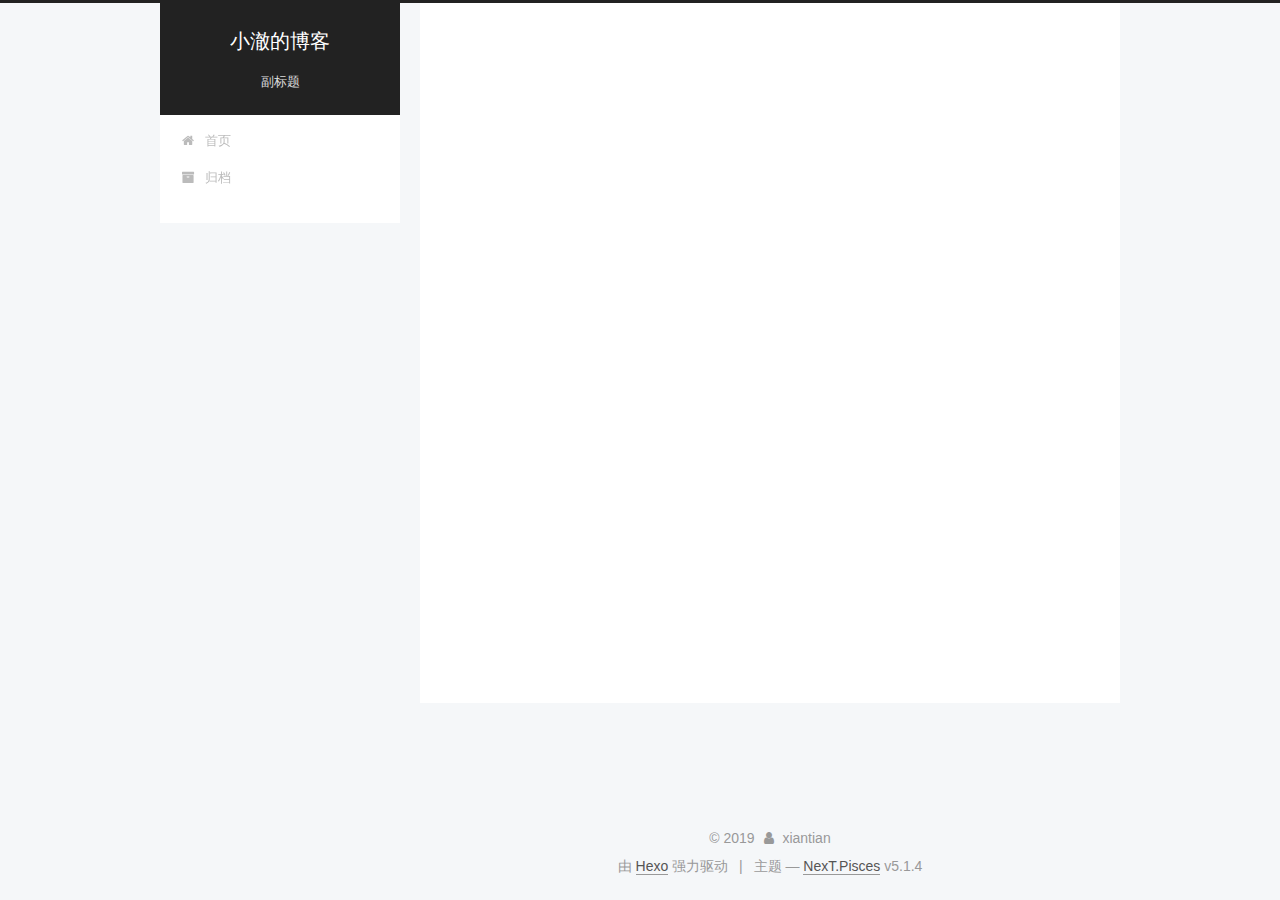
==== commit 958b09b2: "Site updated: 2019-03-22 17:10:09" ====
--- a/archives/index.html
+++ b/archives/index.html
@@ -227,7 +227,7 @@
         
           
         
-        嗯..! 目前共计 4 篇日志。 继续努力。
+        嗯..! 目前共计 1 篇日志。 继续努力。
       </span>
 
       
@@ -251,122 +251,17 @@
 
       <h2 class="post-title">
         
-            <a class="post-title-link" href="/2019/03/20/啊/" itemprop="url">
+            <a class="post-title-link" href="/2019/03/22/java基础-1/" itemprop="url">
               
-                <span itemprop="name">啊</span>
+                <span itemprop="name">java基础(1)</span>
               
             </a>
         
       </h2>
 
       <div class="post-meta">
-        <time class="post-time" itemprop="dateCreated" datetime="2019-03-20T21:26:36+08:00" content="2019-03-20">
-          03-20
-        </time>
-      </div>
-
-    </header>
-  </article>
-
-
-
-      
-
-        
-        
-        
-
-        
-        
-
-        
-
-  <article class="post post-type-normal" itemscope itemtype="http://schema.org/Article">
-    <header class="post-header">
-
-      <h2 class="post-title">
-        
-            <a class="post-title-link" href="/2019/03/20/first/" itemprop="url">
-              
-                <span itemprop="name">first</span>
-              
-            </a>
-        
-      </h2>
-
-      <div class="post-meta">
-        <time class="post-time" itemprop="dateCreated" datetime="2019-03-20T21:25:37+08:00" content="2019-03-20">
-          03-20
-        </time>
-      </div>
-
-    </header>
-  </article>
-
-
-
-      
-
-        
-        
-        
-
-        
-        
-
-        
-
-  <article class="post post-type-normal" itemscope itemtype="http://schema.org/Article">
-    <header class="post-header">
-
-      <h2 class="post-title">
-        
-            <a class="post-title-link" href="/2019/03/20/第一篇博客/" itemprop="url">
-              
-                <span itemprop="name">第一篇博客</span>
-              
-            </a>
-        
-      </h2>
-
-      <div class="post-meta">
-        <time class="post-time" itemprop="dateCreated" datetime="2019-03-20T20:40:18+08:00" content="2019-03-20">
-          03-20
-        </time>
-      </div>
-
-    </header>
-  </article>
-
-
-
-      
-
-        
-        
-        
-
-        
-        
-
-        
-
-  <article class="post post-type-normal" itemscope itemtype="http://schema.org/Article">
-    <header class="post-header">
-
-      <h2 class="post-title">
-        
-            <a class="post-title-link" href="/2019/03/20/hello-world/" itemprop="url">
-              
-                <span itemprop="name">Hello World</span>
-              
-            </a>
-        
-      </h2>
-
-      <div class="post-meta">
-        <time class="post-time" itemprop="dateCreated" datetime="2019-03-20T17:54:13+08:00" content="2019-03-20">
-          03-20
+        <time class="post-time" itemprop="dateCreated" datetime="2019-03-22T16:53:17+08:00" content="2019-03-22">
+          03-22
         </time>
       </div>
 
@@ -428,7 +323,7 @@
               
                 <a href="/archives/">
               
-                  <span class="site-state-item-count">4</span>
+                  <span class="site-state-item-count">1</span>
                   <span class="site-state-item-name">日志</span>
                 </a>
               </div>
--- a/css/main.css
+++ b/css/main.css
@@ -1823,7 +1823,7 @@
   width: 4px;
   height: 4px;
   border-radius: 50%;
-  background: #3e47a6;
+  background: #ffe38a;
 }
 .links-of-blogroll {
   font-size: 13px;
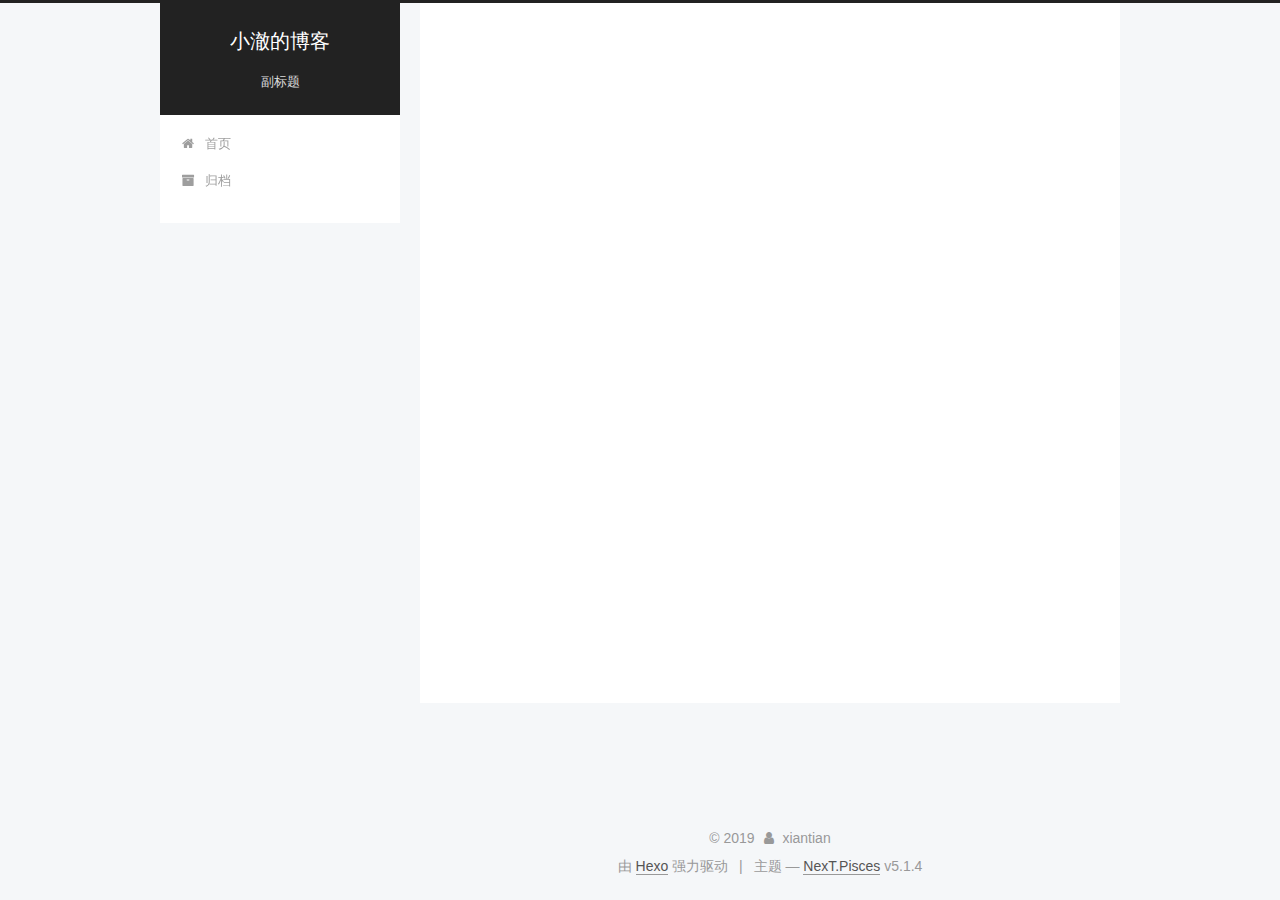
==== commit 8036f7c5: "Site updated: 2019-03-22 23:16:11" ====
--- a/archives/index.html
+++ b/archives/index.html
@@ -227,7 +227,7 @@
         
           
         
-        嗯..! 目前共计 1 篇日志。 继续努力。
+        嗯..! 目前共计 3 篇日志。 继续努力。
       </span>
 
       
@@ -241,6 +241,76 @@
           <div class="collection-title">
             <h1 class="archive-year" id="archive-year-2019">2019</h1>
           </div>
+        
+        
+
+        
+
+  <article class="post post-type-normal" itemscope itemtype="http://schema.org/Article">
+    <header class="post-header">
+
+      <h2 class="post-title">
+        
+            <a class="post-title-link" href="/2019/03/22/java基础-3/" itemprop="url">
+              
+                <span itemprop="name">java基础(3)</span>
+              
+            </a>
+        
+      </h2>
+
+      <div class="post-meta">
+        <time class="post-time" itemprop="dateCreated" datetime="2019-03-22T17:33:35+08:00" content="2019-03-22">
+          03-22
+        </time>
+      </div>
+
+    </header>
+  </article>
+
+
+
+      
+
+        
+        
+        
+
+        
+        
+
+        
+
+  <article class="post post-type-normal" itemscope itemtype="http://schema.org/Article">
+    <header class="post-header">
+
+      <h2 class="post-title">
+        
+            <a class="post-title-link" href="/2019/03/22/java基础-2/" itemprop="url">
+              
+                <span itemprop="name">java基础(2)</span>
+              
+            </a>
+        
+      </h2>
+
+      <div class="post-meta">
+        <time class="post-time" itemprop="dateCreated" datetime="2019-03-22T17:26:28+08:00" content="2019-03-22">
+          03-22
+        </time>
+      </div>
+
+    </header>
+  </article>
+
+
+
+      
+
+        
+        
+        
+
         
         
 
@@ -323,7 +393,7 @@
               
                 <a href="/archives/">
               
-                  <span class="site-state-item-count">1</span>
+                  <span class="site-state-item-count">3</span>
                   <span class="site-state-item-name">日志</span>
                 </a>
               </div>
--- a/css/main.css
+++ b/css/main.css
@@ -1823,7 +1823,7 @@
   width: 4px;
   height: 4px;
   border-radius: 50%;
-  background: #ffe38a;
+  background: #6fa6ff;
 }
 .links-of-blogroll {
   font-size: 13px;
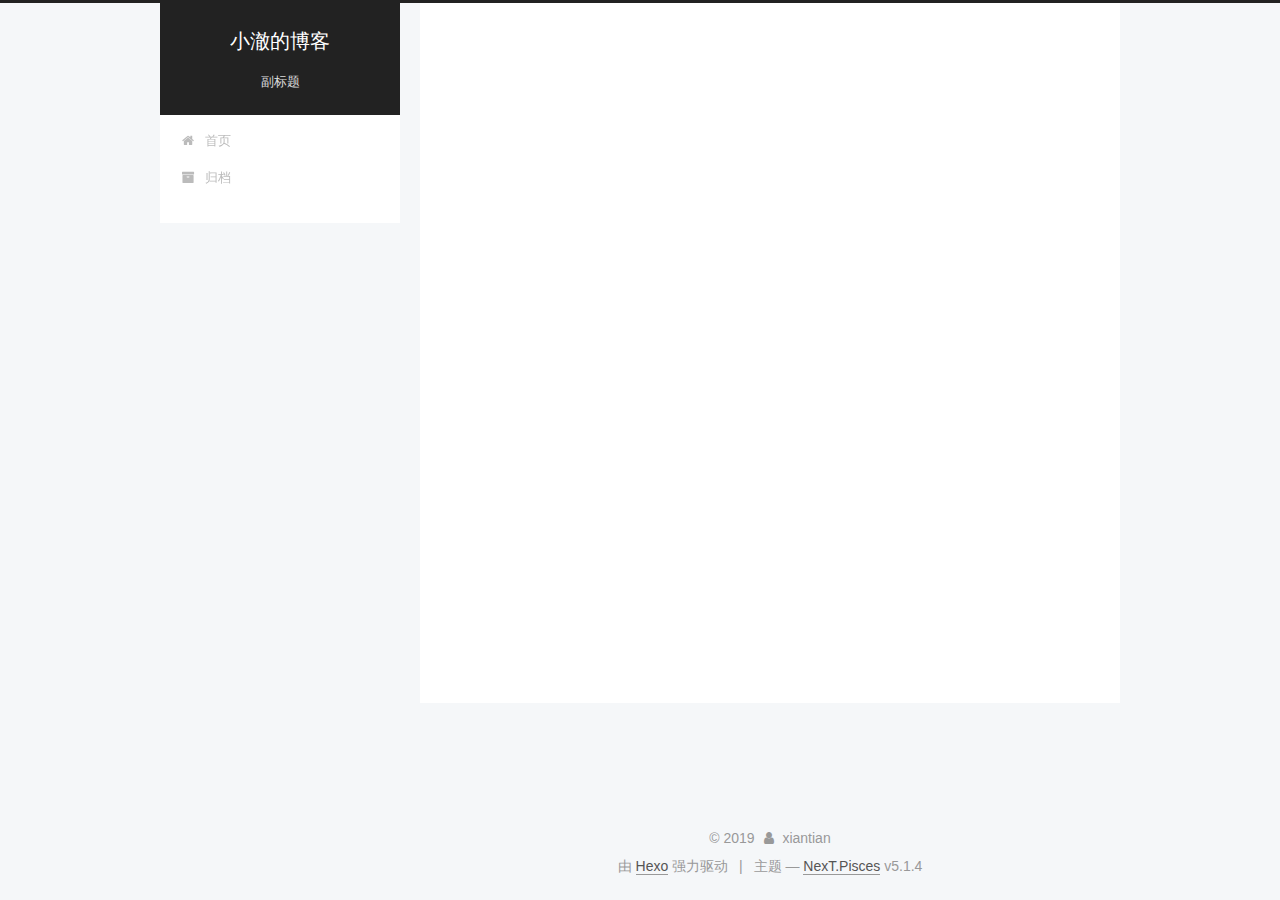
==== commit 31694080: "Site updated: 2019-03-25 20:45:33" ====
--- a/archives/index.html
+++ b/archives/index.html
@@ -227,7 +227,7 @@
         
           
         
-        嗯..! 目前共计 3 篇日志。 继续努力。
+        嗯..! 目前共计 4 篇日志。 继续努力。
       </span>
 
       
@@ -241,6 +241,41 @@
           <div class="collection-title">
             <h1 class="archive-year" id="archive-year-2019">2019</h1>
           </div>
+        
+        
+
+        
+
+  <article class="post post-type-normal" itemscope itemtype="http://schema.org/Article">
+    <header class="post-header">
+
+      <h2 class="post-title">
+        
+            <a class="post-title-link" href="/2019/03/25/设计模式之适配器模式/" itemprop="url">
+              
+                <span itemprop="name">设计模式之适配器模式</span>
+              
+            </a>
+        
+      </h2>
+
+      <div class="post-meta">
+        <time class="post-time" itemprop="dateCreated" datetime="2019-03-25T18:33:26+08:00" content="2019-03-25">
+          03-25
+        </time>
+      </div>
+
+    </header>
+  </article>
+
+
+
+      
+
+        
+        
+        
+
         
         
 
@@ -393,7 +428,7 @@
               
                 <a href="/archives/">
               
-                  <span class="site-state-item-count">3</span>
+                  <span class="site-state-item-count">4</span>
                   <span class="site-state-item-name">日志</span>
                 </a>
               </div>
--- a/css/main.css
+++ b/css/main.css
@@ -1823,7 +1823,7 @@
   width: 4px;
   height: 4px;
   border-radius: 50%;
-  background: #6fa6ff;
+  background: #2affff;
 }
 .links-of-blogroll {
   font-size: 13px;
